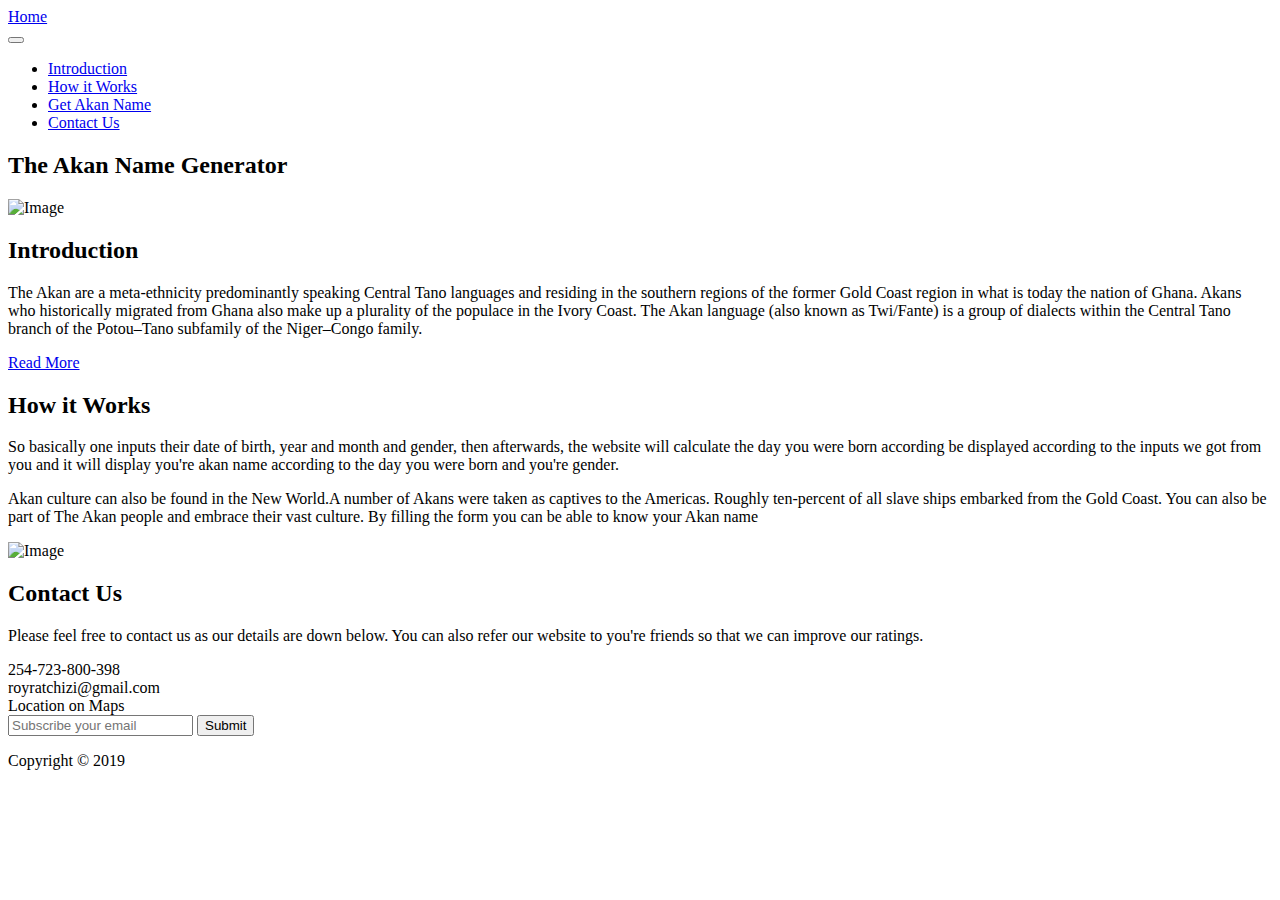
==== index.html @ 3a982288 "add this new index file" ====
<!DOCTYPE html>
<html lang="en">

<head>
  <meta charset="UTF-8" />
  <meta name="viewport" content="width=device-width, initial-scale=1.0" />
  <meta http-equiv="X-UA-Compatible" content="ie=edge" />
  <title>The Akan Name Generator</title>
  <link rel="stylesheet" href="fontawesome-5.5/css/all.min.css" />
  <link rel="stylesheet" href="magnific-popup/magnific-popup.css">
  <link rel="stylesheet" href="css/bootstrap.min.css" />
  <link rel="stylesheet" href="css/templatemo-style.css" />

</head>

<body>
  <section id="hero" class="text-white tm-font-big tm-parallax">
    <nav class="navbar navbar-expand-md tm-navbar" id="tmNav">
      <div class="container">
        <div class="tm-next">
          <a href="#hero" class="navbar-brand">Home</a>
        </div>

        <button class="navbar-toggler" type="button" data-toggle="collapse" data-target="#navbarSupportedContent"
          aria-controls="navbarSupportedContent" aria-expanded="false" aria-label="Toggle navigation">
          <i class="fas fa-bars navbar-toggler-icon"></i>
        </button>
        <div class="collapse navbar-collapse" id="navbarSupportedContent">
          <ul class="navbar-nav ml-auto">
            <li class="nav-item">
              <a class="nav-link tm-nav-link" href="#introduction">Introduction</a>
            </li>
            <li class="nav-item">
              <a class="nav-link tm-nav-link" href="#work">How it Works</a>
            </li>
            <li class="nav-item">
              <a class="nav-link tm-nav-link" href="project.html">Get Akan Name</a>
            </li>
            <li class="nav-item">
              <a class="nav-link tm-nav-link" href="#contact">Contact Us</a>
          </li>        
          </ul>
        </div>
      </div>
    </nav>

    <div class="text-center tm-hero-text-container">
      <div class="tm-hero-text-container-inner">
        <h2 class="tm-hero-title">The Akan Name Generator</h2>
      </div>
    </div>

  </section>

  <section id="introduction" class="tm-section-pad-top">
    <div class="container">
      <div class="row">
        <div class="col-lg-6">
          <img src="img/the-town-02.jpg" alt="Image" class="img-fluid tm-intro-img" />
        </div>
        <div class="col-lg-6">
          <div class="tm-intro-text-container">
            <h2 class="tm-text-primary mb-4 tm-section-title">Introduction</h2>
            <p class="mb-4 tm-intro-text">
              The Akan are a meta-ethnicity predominantly speaking Central Tano languages
              and residing in the southern regions of the former Gold Coast region in what
              is today the nation of Ghana. Akans who historically migrated from Ghana also
              make up a plurality of the populace in the Ivory Coast. The Akan language (also
              known as Twi/Fante) is a group of dialects within the Central Tano branch of the
              Potou–Tano subfamily of the Niger–Congo family.

            </p>
            <div class="tm-next">
              <a href="#work" class="tm-intro-text tm-btn-primary">Read More</a>
            </div>
          </div>
        </div>
      </div>
  </section>
  <section id="work" class="tm-section-pad-top">
    <div class="container tm-container-gallery">
      <div class="row">
        <div class="col-lg-6">
          <div class="tm-intro-text-container">
            <h2 class="tm-text-primary mb-4 tm-section-title">How it Works </h2>
            <p class="mb-4 tm-intro-text">
              So basically one inputs their date of birth, year and month and gender, then afterwards, the website
              will calculate the day you were born according be displayed according to the inputs we got
              from you and it will display you're akan name according to the day you were born and you're
              gender.
            </p>
            <p class="mb-5 tm-intro-text">
              Akan culture can also be found in the New World.A number of Akans were taken as
              captives to the Americas. Roughly ten-percent of all slave ships embarked from the
              Gold Coast. You can also be part of The Akan people and embrace their vast culture.
              By filling the form you can be able to know your Akan name</p>
          </div>
        </div>
        <div class="col-lg-6">
          <img src="img/the-town-01.jpg" alt="Image" class="img-fluid tm-intro-img" />
        </div>
      </div>
  </section>
  <!-- Contact -->
  <section id="contact" class="tm-section-pad-top tm-parallax-2">
    <div class="container tm-container-contact">
      <div class="row">
          <div class="col-12">
              <h2 class="mb-4 tm-section-title">Contact Us</h2>
              <div class="mb-5 tm-underline">
                <div class="tm-underline-inner"></div>
              </div>
              <p class="mb-5">
                Please feel free to contact us as our details are down below. You can 
                also refer our website to you're friends so that we can improve our 
                ratings.
              </p>
          </div>
          
          <div class="col-sm-12 col-md-6 d-flex align-items-center tm-contact-item">
                <i class="fas fa-3x fa-phone mr-4"></i>
                <span class="mb-0">254-723-800-398</span>             
          </div>
          <div class="col-sm-12 col-md-6 d-flex align-items-center tm-contact-item">
                <i class="fas fa-3x fa-envelope mr-4"></i>
                <span class="mb-0">royratchizi@gmail.com</span>              
          </div>
          <div class="col-sm-12 col-md-6 d-flex align-items-center tm-contact-item">
                <i class="fas fa-3x fa-map-marker-alt mr-4"></i>
                <span class="mb-0">Location on Maps</span>             
          </div>
          <div class="col-sm-12 col-md-6 d-flex align-items-center tm-contact-item">
            <form action="" method="get">
              <input name="email" type="email" placeholder="Subscribe your email" class="tm-input" required />
              <button type="submit" class="btn tm-btn-submit">Submit</button>
            </form>
          </div>
      </div>
    </div>
  <footer class="text-center small tm-footer">
    <p class="mb-0">
      Copyright &copy; 2019
    </p>
  </footer>
  </section>
</body>

</html>
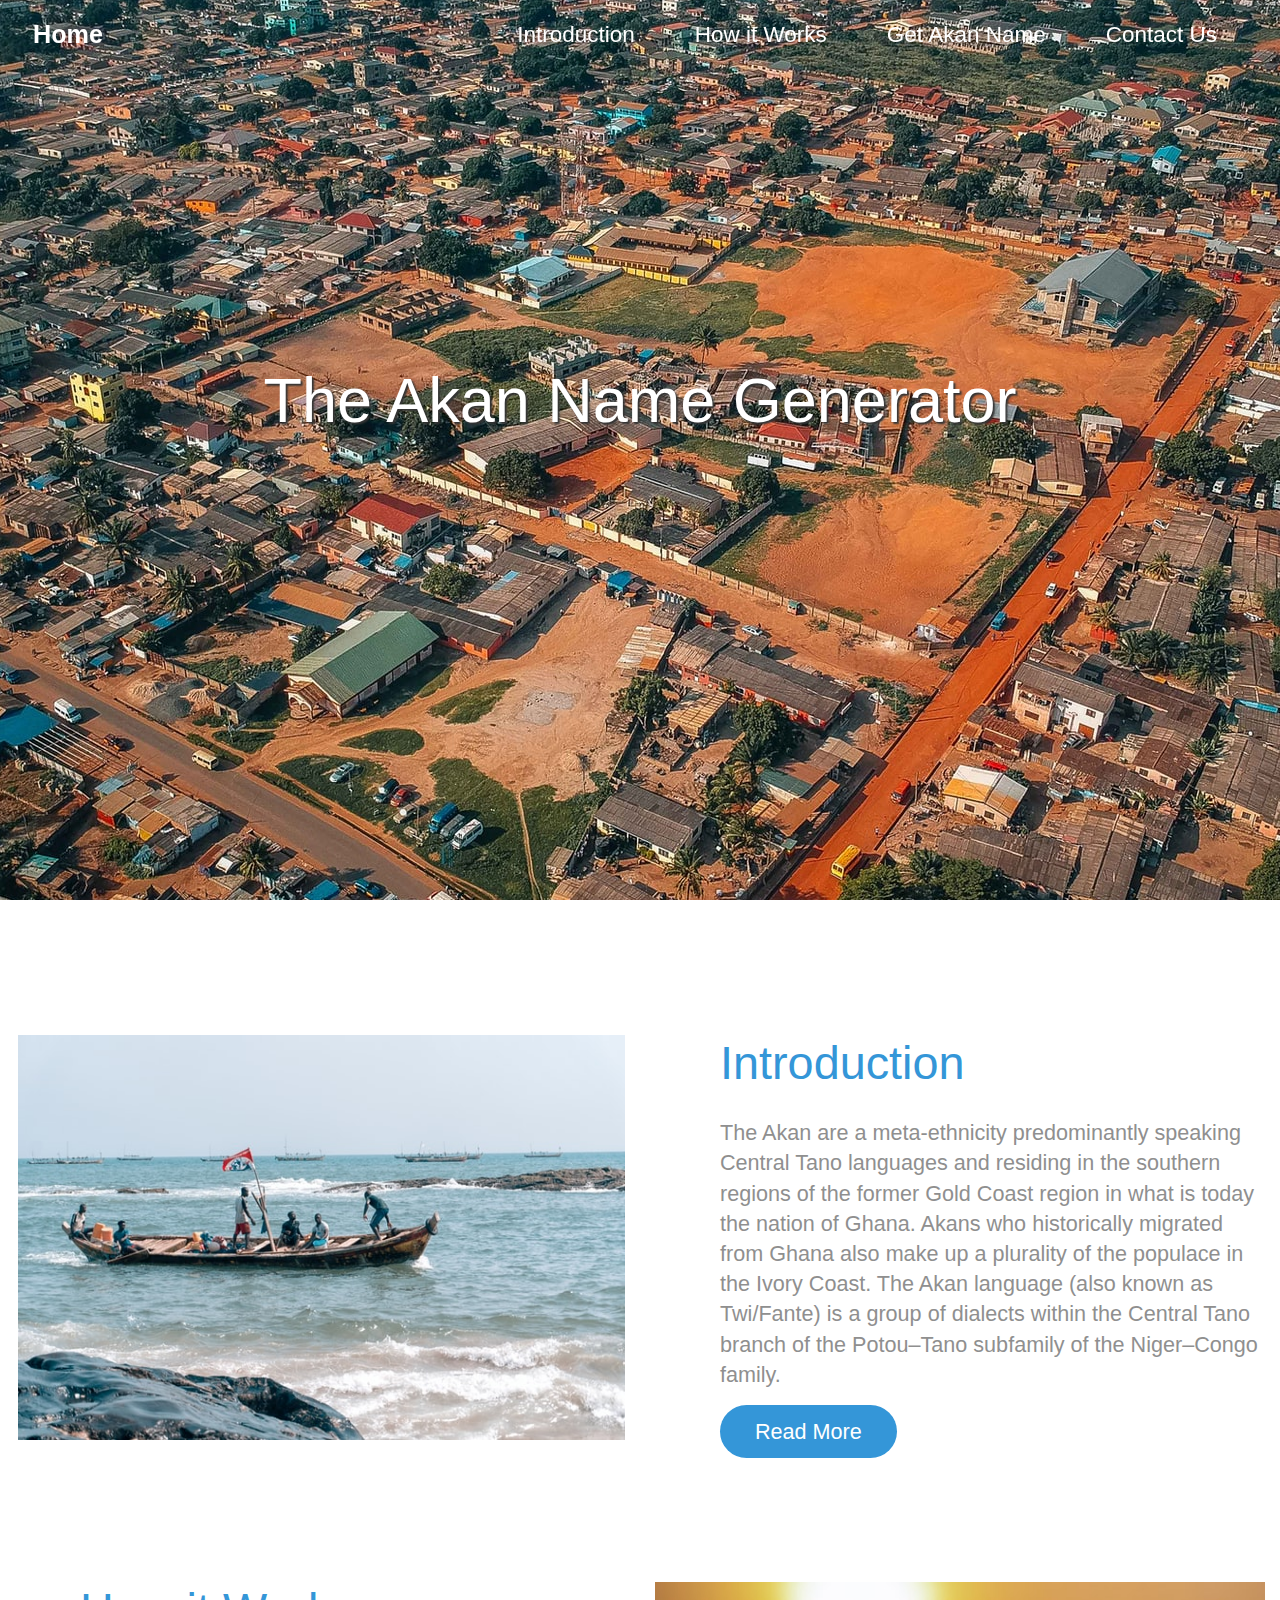
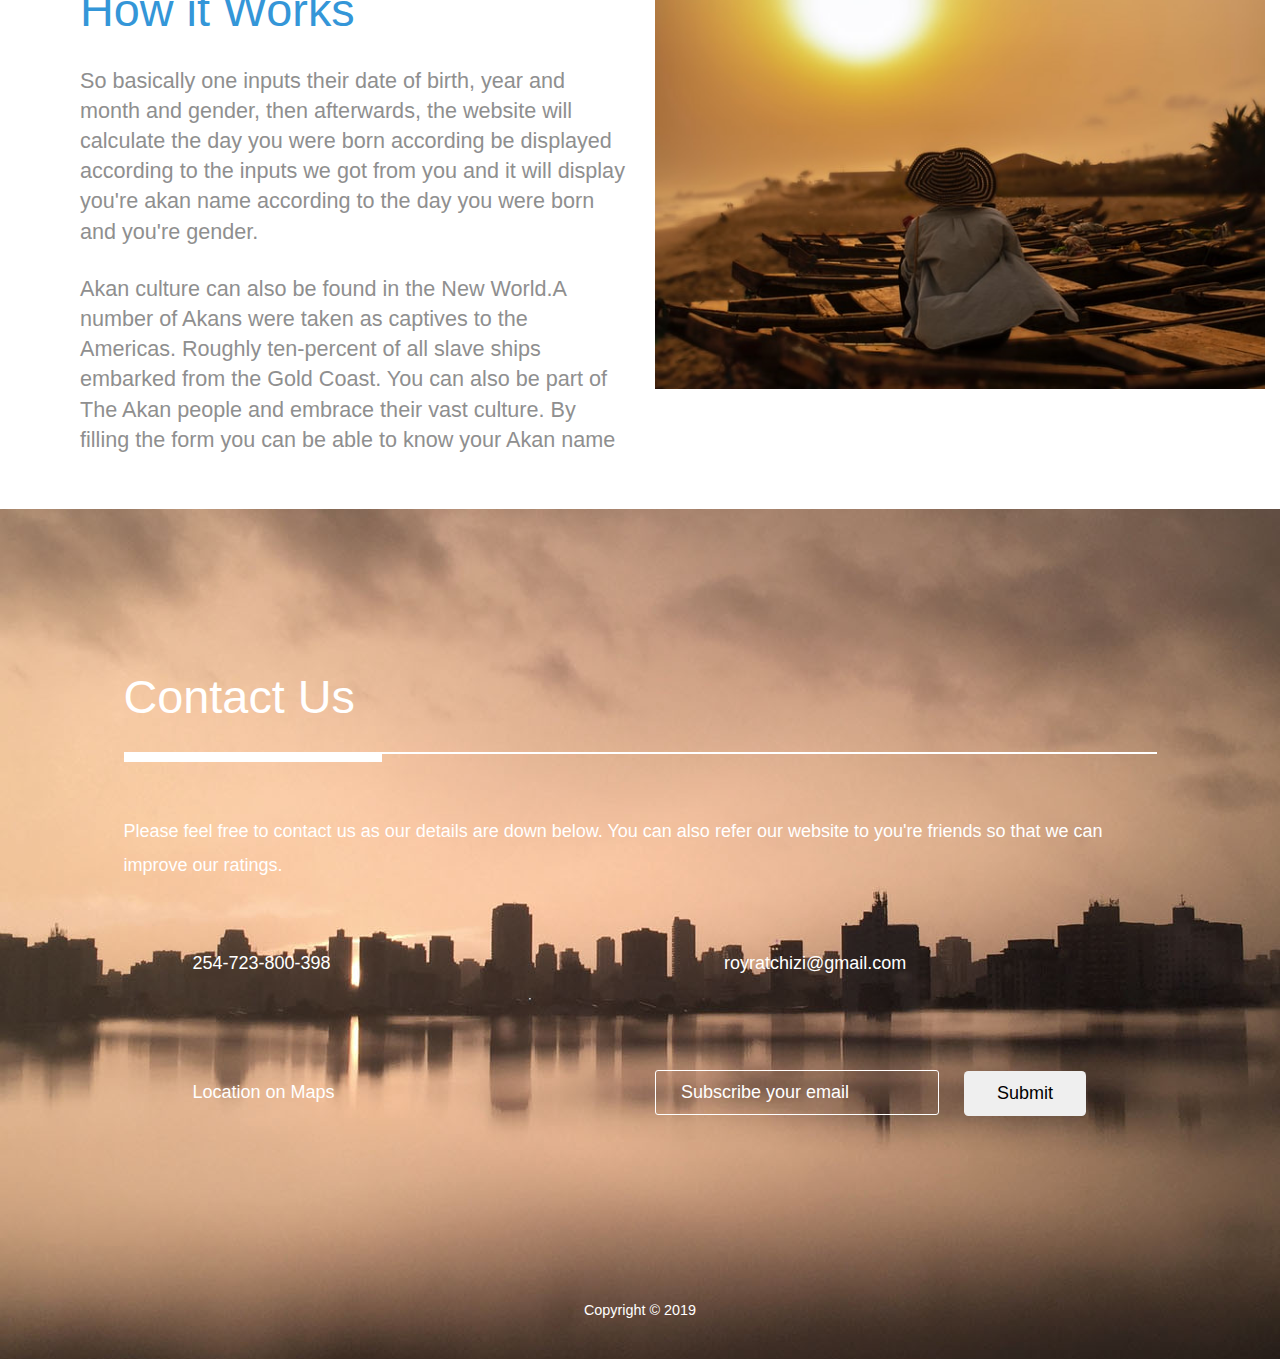
==== commit 1c259821: "rename css file" ====
--- a/index.html
+++ b/index.html
@@ -9,7 +9,7 @@
   <link rel="stylesheet" href="fontawesome-5.5/css/all.min.css" />
   <link rel="stylesheet" href="magnific-popup/magnific-popup.css">
   <link rel="stylesheet" href="css/bootstrap.min.css" />
-  <link rel="stylesheet" href="css/templatemo-style.css" />
+  <link rel="stylesheet" href="css/style.css" />
 
 </head>
 
--- a/fontawesome-5.5/css/all.min.css
+++ b/fontawesome-5.5/css/all.min.css
@@ -0,0 +1,5 @@
+/*!
+ * Font Awesome Free 5.5.0 by @fontawesome - https://fontawesome.com
+ * License - https://fontawesome.com/license/free (Icons: CC BY 4.0, Fonts: SIL OFL 1.1, Code: MIT License)
+ */
+.fa,.fab,.fal,.far,.fas{-moz-osx-font-smoothing:grayscale;-webkit-font-smoothing:antialiased;display:inline-block;font-style:normal;font-variant:normal;text-rendering:auto;line-height:1}.fa-lg{font-size:1.33333em;line-height:.75em;vertical-align:-.0667em}.fa-xs{font-size:.75em}.fa-sm{font-size:.875em}.fa-1x{font-size:1em}.fa-2x{font-size:2em}.fa-3x{font-size:3em}.fa-4x{font-size:4em}.fa-5x{font-size:5em}.fa-6x{font-size:6em}.fa-7x{font-size:7em}.fa-8x{font-size:8em}.fa-9x{font-size:9em}.fa-10x{font-size:10em}.fa-fw{text-align:center;width:1.25em}.fa-ul{list-style-type:none;margin-left:2.5em;padding-left:0}.fa-ul>li{position:relative}.fa-li{left:-2em;position:absolute;text-align:center;width:2em;line-height:inherit}.fa-border{border:.08em solid #eee;border-radius:.1em;padding:.2em .25em .15em}.fa-pull-left{float:left}.fa-pull-right{float:right}.fa.fa-pull-left,.fab.fa-pull-left,.fal.fa-pull-left,.far.fa-pull-left,.fas.fa-pull-left{margin-right:.3em}.fa.fa-pull-right,.fab.fa-pull-right,.fal.fa-pull-right,.far.fa-pull-right,.fas.fa-pull-right{margin-left:.3em}.fa-spin{animation:fa-spin 2s infinite linear}.fa-pulse{animation:fa-spin 1s infinite steps(8)}@keyframes fa-spin{0%{transform:rotate(0deg)}to{transform:rotate(1turn)}}.fa-rotate-90{-ms-filter:"progid:DXImageTransform.Microsoft.BasicImage(rotation=1)";transform:rotate(90deg)}.fa-rotate-180{-ms-filter:"progid:DXImageTransform.Microsoft.BasicImage(rotation=2)";transform:rotate(180deg)}.fa-rotate-270{-ms-filter:"progid:DXImageTransform.Microsoft.BasicImage(rotation=3)";transform:rotate(270deg)}.fa-flip-horizontal{-ms-filter:"progid:DXImageTransform.Microsoft.BasicImage(rotation=0, mirror=1)";transform:scaleX(-1)}.fa-flip-vertical{transform:scaleY(-1)}.fa-flip-horizontal.fa-flip-vertical,.fa-flip-vertical{-ms-filter:"progid:DXImageTransform.Microsoft.BasicImage(rotation=2, mirror=1)"}.fa-flip-horizontal.fa-flip-vertical{transform:scale(-1)}:root .fa-flip-horizontal,:root .fa-flip-vertical,:root .fa-rotate-90,:root .fa-rotate-180,:root .fa-rotate-270{-webkit-filter:none;filter:none}.fa-stack{display:inline-block;height:2em;line-height:2em;position:relative;vertical-align:middle;width:2.5em}.fa-stack-1x,.fa-stack-2x{left:0;position:absolute;text-align:center;width:100%}.fa-stack-1x{line-height:inherit}.fa-stack-2x{font-size:2em}.fa-inverse{color:#fff}.fa-500px:before{content:"\f26e"}.fa-accessible-icon:before{content:"\f368"}.fa-accusoft:before{content:"\f369"}.fa-acquisitions-incorporated:before{content:"\f6af"}.fa-ad:before{content:"\f641"}.fa-address-book:before{content:"\f2b9"}.fa-address-card:before{content:"\f2bb"}.fa-adjust:before{content:"\f042"}.fa-adn:before{content:"\f170"}.fa-adversal:before{content:"\f36a"}.fa-affiliatetheme:before{content:"\f36b"}.fa-air-freshener:before{content:"\f5d0"}.fa-algolia:before{content:"\f36c"}.fa-align-center:before{content:"\f037"}.fa-align-justify:before{content:"\f039"}.fa-align-left:before{content:"\f036"}.fa-align-right:before{content:"\f038"}.fa-alipay:before{content:"\f642"}.fa-allergies:before{content:"\f461"}.fa-amazon:before{content:"\f270"}.fa-amazon-pay:before{content:"\f42c"}.fa-ambulance:before{content:"\f0f9"}.fa-american-sign-language-interpreting:before{content:"\f2a3"}.fa-amilia:before{content:"\f36d"}.fa-anchor:before{content:"\f13d"}.fa-android:before{content:"\f17b"}.fa-angellist:before{content:"\f209"}.fa-angle-double-down:before{content:"\f103"}.fa-angle-double-left:before{content:"\f100"}.fa-angle-double-right:before{content:"\f101"}.fa-angle-double-up:before{content:"\f102"}.fa-angle-down:before{content:"\f107"}.fa-angle-left:before{content:"\f104"}.fa-angle-right:before{content:"\f105"}.fa-angle-up:before{content:"\f106"}.fa-angry:before{content:"\f556"}.fa-angrycreative:before{content:"\f36e"}.fa-angular:before{content:"\f420"}.fa-ankh:before{content:"\f644"}.fa-app-store:before{content:"\f36f"}.fa-app-store-ios:before{content:"\f370"}.fa-apper:before{content:"\f371"}.fa-apple:before{content:"\f179"}.fa-apple-alt:before{content:"\f5d1"}.fa-apple-pay:before{content:"\f415"}.fa-archive:before{content:"\f187"}.fa-archway:before{content:"\f557"}.fa-arrow-alt-circle-down:before{content:"\f358"}.fa-arrow-alt-circle-left:before{content:"\f359"}.fa-arrow-alt-circle-right:before{content:"\f35a"}.fa-arrow-alt-circle-up:before{content:"\f35b"}.fa-arrow-circle-down:before{content:"\f0ab"}.fa-arrow-circle-left:before{content:"\f0a8"}.fa-arrow-circle-right:before{content:"\f0a9"}.fa-arrow-circle-up:before{content:"\f0aa"}.fa-arrow-down:before{content:"\f063"}.fa-arrow-left:before{content:"\f060"}.fa-arrow-right:before{content:"\f061"}.fa-arrow-up:before{content:"\f062"}.fa-arrows-alt:before{content:"\f0b2"}.fa-arrows-alt-h:before{content:"\f337"}.fa-arrows-alt-v:before{content:"\f338"}.fa-assistive-listening-systems:before{content:"\f2a2"}.fa-asterisk:before{content:"\f069"}.fa-asymmetrik:before{content:"\f372"}.fa-at:before{content:"\f1fa"}.fa-atlas:before{content:"\f558"}.fa-atom:before{content:"\f5d2"}.fa-audible:before{content:"\f373"}.fa-audio-description:before{content:"\f29e"}.fa-autoprefixer:before{content:"\f41c"}.fa-avianex:before{content:"\f374"}.fa-aviato:before{content:"\f421"}.fa-award:before{content:"\f559"}.fa-aws:before{content:"\f375"}.fa-backspace:before{content:"\f55a"}.fa-backward:before{content:"\f04a"}.fa-balance-scale:before{content:"\f24e"}.fa-ban:before{content:"\f05e"}.fa-band-aid:before{content:"\f462"}.fa-bandcamp:before{content:"\f2d5"}.fa-barcode:before{content:"\f02a"}.fa-bars:before{content:"\f0c9"}.fa-baseball-ball:before{content:"\f433"}.fa-basketball-ball:before{content:"\f434"}.fa-bath:before{content:"\f2cd"}.fa-battery-empty:before{content:"\f244"}.fa-battery-full:before{content:"\f240"}.fa-battery-half:before{content:"\f242"}.fa-battery-quarter:before{content:"\f243"}.fa-battery-three-quarters:before{content:"\f241"}.fa-bed:before{content:"\f236"}.fa-beer:before{content:"\f0fc"}.fa-behance:before{content:"\f1b4"}.fa-behance-square:before{content:"\f1b5"}.fa-bell:before{content:"\f0f3"}.fa-bell-slash:before{content:"\f1f6"}.fa-bezier-curve:before{content:"\f55b"}.fa-bible:before{content:"\f647"}.fa-bicycle:before{content:"\f206"}.fa-bimobject:before{content:"\f378"}.fa-binoculars:before{content:"\f1e5"}.fa-birthday-cake:before{content:"\f1fd"}.fa-bitbucket:before{content:"\f171"}.fa-bitcoin:before{content:"\f379"}.fa-bity:before{content:"\f37a"}.fa-black-tie:before{content:"\f27e"}.fa-blackberry:before{content:"\f37b"}.fa-blender:before{content:"\f517"}.fa-blender-phone:before{content:"\f6b6"}.fa-blind:before{content:"\f29d"}.fa-blogger:before{content:"\f37c"}.fa-blogger-b:before{content:"\f37d"}.fa-bluetooth:before{content:"\f293"}.fa-bluetooth-b:before{content:"\f294"}.fa-bold:before{content:"\f032"}.fa-bolt:before{content:"\f0e7"}.fa-bomb:before{content:"\f1e2"}.fa-bone:before{content:"\f5d7"}.fa-bong:before{content:"\f55c"}.fa-book:before{content:"\f02d"}.fa-book-dead:before{content:"\f6b7"}.fa-book-open:before{content:"\f518"}.fa-book-reader:before{content:"\f5da"}.fa-bookmark:before{content:"\f02e"}.fa-bowling-ball:before{content:"\f436"}.fa-box:before{content:"\f466"}.fa-box-open:before{content:"\f49e"}.fa-boxes:before{content:"\f468"}.fa-braille:before{content:"\f2a1"}.fa-brain:before{content:"\f5dc"}.fa-briefcase:before{content:"\f0b1"}.fa-briefcase-medical:before{content:"\f469"}.fa-broadcast-tower:before{content:"\f519"}.fa-broom:before{content:"\f51a"}.fa-brush:before{content:"\f55d"}.fa-btc:before{content:"\f15a"}.fa-bug:before{content:"\f188"}.fa-building:before{content:"\f1ad"}.fa-bullhorn:before{content:"\f0a1"}.fa-bullseye:before{content:"\f140"}.fa-burn:before{content:"\f46a"}.fa-buromobelexperte:before{content:"\f37f"}.fa-bus:before{content:"\f207"}.fa-bus-alt:before{content:"\f55e"}.fa-business-time:before{content:"\f64a"}.fa-buysellads:before{content:"\f20d"}.fa-calculator:before{content:"\f1ec"}.fa-calendar:before{content:"\f133"}.fa-calendar-alt:before{content:"\f073"}.fa-calendar-check:before{content:"\f274"}.fa-calendar-minus:before{content:"\f272"}.fa-calendar-plus:before{content:"\f271"}.fa-calendar-times:before{content:"\f273"}.fa-camera:before{content:"\f030"}.fa-camera-retro:before{content:"\f083"}.fa-campground:before{content:"\f6bb"}.fa-cannabis:before{content:"\f55f"}.fa-capsules:before{content:"\f46b"}.fa-car:before{content:"\f1b9"}.fa-car-alt:before{content:"\f5de"}.fa-car-battery:before{content:"\f5df"}.fa-car-crash:before{content:"\f5e1"}.fa-car-side:before{content:"\f5e4"}.fa-caret-down:before{content:"\f0d7"}.fa-caret-left:before{content:"\f0d9"}.fa-caret-right:before{content:"\f0da"}.fa-caret-square-down:before{content:"\f150"}.fa-caret-square-left:before{content:"\f191"}.fa-caret-square-right:before{content:"\f152"}.fa-caret-square-up:before{content:"\f151"}.fa-caret-up:before{content:"\f0d8"}.fa-cart-arrow-down:before{content:"\f218"}.fa-cart-plus:before{content:"\f217"}.fa-cat:before{content:"\f6be"}.fa-cc-amazon-pay:before{content:"\f42d"}.fa-cc-amex:before{content:"\f1f3"}.fa-cc-apple-pay:before{content:"\f416"}.fa-cc-diners-club:before{content:"\f24c"}.fa-cc-discover:before{content:"\f1f2"}.fa-cc-jcb:before{content:"\f24b"}.fa-cc-mastercard:before{content:"\f1f1"}.fa-cc-paypal:before{content:"\f1f4"}.fa-cc-stripe:before{content:"\f1f5"}.fa-cc-visa:before{content:"\f1f0"}.fa-centercode:before{content:"\f380"}.fa-certificate:before{content:"\f0a3"}.fa-chair:before{content:"\f6c0"}.fa-chalkboard:before{content:"\f51b"}.fa-chalkboard-teacher:before{content:"\f51c"}.fa-charging-station:before{content:"\f5e7"}.fa-chart-area:before{content:"\f1fe"}.fa-chart-bar:before{content:"\f080"}.fa-chart-line:before{content:"\f201"}.fa-chart-pie:before{content:"\f200"}.fa-check:before{content:"\f00c"}.fa-check-circle:before{content:"\f058"}.fa-check-double:before{content:"\f560"}.fa-check-square:before{content:"\f14a"}.fa-chess:before{content:"\f439"}.fa-chess-bishop:before{content:"\f43a"}.fa-chess-board:before{content:"\f43c"}.fa-chess-king:before{content:"\f43f"}.fa-chess-knight:before{content:"\f441"}.fa-chess-pawn:before{content:"\f443"}.fa-chess-queen:before{content:"\f445"}.fa-chess-rook:before{content:"\f447"}.fa-chevron-circle-down:before{content:"\f13a"}.fa-chevron-circle-left:before{content:"\f137"}.fa-chevron-circle-right:before{content:"\f138"}.fa-chevron-circle-up:before{content:"\f139"}.fa-chevron-down:before{content:"\f078"}.fa-chevron-left:before{content:"\f053"}.fa-chevron-right:before{content:"\f054"}.fa-chevron-up:before{content:"\f077"}.fa-child:before{content:"\f1ae"}.fa-chrome:before{content:"\f268"}.fa-church:before{content:"\f51d"}.fa-circle:before{content:"\f111"}.fa-circle-notch:before{content:"\f1ce"}.fa-city:before{content:"\f64f"}.fa-clipboard:before{content:"\f328"}.fa-clipboard-check:before{content:"\f46c"}.fa-clipboard-list:before{content:"\f46d"}.fa-clock:before{content:"\f017"}.fa-clone:before{content:"\f24d"}.fa-closed-captioning:before{content:"\f20a"}.fa-cloud:before{content:"\f0c2"}.fa-cloud-download-alt:before{content:"\f381"}.fa-cloud-meatball:before{content:"\f73b"}.fa-cloud-moon:before{content:"\f6c3"}.fa-cloud-moon-rain:before{content:"\f73c"}.fa-cloud-rain:before{content:"\f73d"}.fa-cloud-showers-heavy:before{content:"\f740"}.fa-cloud-sun:before{content:"\f6c4"}.fa-cloud-sun-rain:before{content:"\f743"}.fa-cloud-upload-alt:before{content:"\f382"}.fa-cloudscale:before{content:"\f383"}.fa-cloudsmith:before{content:"\f384"}.fa-cloudversify:before{content:"\f385"}.fa-cocktail:before{content:"\f561"}.fa-code:before{content:"\f121"}.fa-code-branch:before{content:"\f126"}.fa-codepen:before{content:"\f1cb"}.fa-codiepie:before{content:"\f284"}.fa-coffee:before{content:"\f0f4"}.fa-cog:before{content:"\f013"}.fa-cogs:before{content:"\f085"}.fa-coins:before{content:"\f51e"}.fa-columns:before{content:"\f0db"}.fa-comment:before{content:"\f075"}.fa-comment-alt:before{content:"\f27a"}.fa-comment-dollar:before{content:"\f651"}.fa-comment-dots:before{content:"\f4ad"}.fa-comment-slash:before{content:"\f4b3"}.fa-comments:before{content:"\f086"}.fa-comments-dollar:before{content:"\f653"}.fa-compact-disc:before{content:"\f51f"}.fa-compass:before{content:"\f14e"}.fa-compress:before{content:"\f066"}.fa-concierge-bell:before{content:"\f562"}.fa-connectdevelop:before{content:"\f20e"}.fa-contao:before{content:"\f26d"}.fa-cookie:before{content:"\f563"}.fa-cookie-bite:before{content:"\f564"}.fa-copy:before{content:"\f0c5"}.fa-copyright:before{content:"\f1f9"}.fa-couch:before{content:"\f4b8"}.fa-cpanel:before{content:"\f388"}.fa-creative-commons:before{content:"\f25e"}.fa-creative-commons-by:before{content:"\f4e7"}.fa-creative-commons-nc:before{content:"\f4e8"}.fa-creative-commons-nc-eu:before{content:"\f4e9"}.fa-creative-commons-nc-jp:before{content:"\f4ea"}.fa-creative-commons-nd:before{content:"\f4eb"}.fa-creative-commons-pd:before{content:"\f4ec"}.fa-creative-commons-pd-alt:before{content:"\f4ed"}.fa-creative-commons-remix:before{content:"\f4ee"}.fa-creative-commons-sa:before{content:"\f4ef"}.fa-creative-commons-sampling:before{content:"\f4f0"}.fa-creative-commons-sampling-plus:before{content:"\f4f1"}.fa-creative-commons-share:before{content:"\f4f2"}.fa-creative-commons-zero:before{content:"\f4f3"}.fa-credit-card:before{content:"\f09d"}.fa-critical-role:before{content:"\f6c9"}.fa-crop:before{content:"\f125"}.fa-crop-alt:before{content:"\f565"}.fa-cross:before{content:"\f654"}.fa-crosshairs:before{content:"\f05b"}.fa-crow:before{content:"\f520"}.fa-crown:before{content:"\f521"}.fa-css3:before{content:"\f13c"}.fa-css3-alt:before{content:"\f38b"}.fa-cube:before{content:"\f1b2"}.fa-cubes:before{content:"\f1b3"}.fa-cut:before{content:"\f0c4"}.fa-cuttlefish:before{content:"\f38c"}.fa-d-and-d:before{content:"\f38d"}.fa-d-and-d-beyond:before{content:"\f6ca"}.fa-dashcube:before{content:"\f210"}.fa-database:before{content:"\f1c0"}.fa-deaf:before{content:"\f2a4"}.fa-delicious:before{content:"\f1a5"}.fa-democrat:before{content:"\f747"}.fa-deploydog:before{content:"\f38e"}.fa-deskpro:before{content:"\f38f"}.fa-desktop:before{content:"\f108"}.fa-dev:before{content:"\f6cc"}.fa-deviantart:before{content:"\f1bd"}.fa-dharmachakra:before{content:"\f655"}.fa-diagnoses:before{content:"\f470"}.fa-dice:before{content:"\f522"}.fa-dice-d20:before{content:"\f6cf"}.fa-dice-d6:before{content:"\f6d1"}.fa-dice-five:before{content:"\f523"}.fa-dice-four:before{content:"\f524"}.fa-dice-one:before{content:"\f525"}.fa-dice-six:before{content:"\f526"}.fa-dice-three:before{content:"\f527"}.fa-dice-two:before{content:"\f528"}.fa-digg:before{content:"\f1a6"}.fa-digital-ocean:before{content:"\f391"}.fa-digital-tachograph:before{content:"\f566"}.fa-directions:before{content:"\f5eb"}.fa-discord:before{content:"\f392"}.fa-discourse:before{content:"\f393"}.fa-divide:before{content:"\f529"}.fa-dizzy:before{content:"\f567"}.fa-dna:before{content:"\f471"}.fa-dochub:before{content:"\f394"}.fa-docker:before{content:"\f395"}.fa-dog:before{content:"\f6d3"}.fa-dollar-sign:before{content:"\f155"}.fa-dolly:before{content:"\f472"}.fa-dolly-flatbed:before{content:"\f474"}.fa-donate:before{content:"\f4b9"}.fa-door-closed:before{content:"\f52a"}.fa-door-open:before{content:"\f52b"}.fa-dot-circle:before{content:"\f192"}.fa-dove:before{content:"\f4ba"}.fa-download:before{content:"\f019"}.fa-draft2digital:before{content:"\f396"}.fa-drafting-compass:before{content:"\f568"}.fa-dragon:before{content:"\f6d5"}.fa-draw-polygon:before{content:"\f5ee"}.fa-dribbble:before{content:"\f17d"}.fa-dribbble-square:before{content:"\f397"}.fa-dropbox:before{content:"\f16b"}.fa-drum:before{content:"\f569"}.fa-drum-steelpan:before{content:"\f56a"}.fa-drumstick-bite:before{content:"\f6d7"}.fa-drupal:before{content:"\f1a9"}.fa-dumbbell:before{content:"\f44b"}.fa-dungeon:before{content:"\f6d9"}.fa-dyalog:before{content:"\f399"}.fa-earlybirds:before{content:"\f39a"}.fa-ebay:before{content:"\f4f4"}.fa-edge:before{content:"\f282"}.fa-edit:before{content:"\f044"}.fa-eject:before{content:"\f052"}.fa-elementor:before{content:"\f430"}.fa-ellipsis-h:before{content:"\f141"}.fa-ellipsis-v:before{content:"\f142"}.fa-ello:before{content:"\f5f1"}.fa-ember:before{content:"\f423"}.fa-empire:before{content:"\f1d1"}.fa-envelope:before{content:"\f0e0"}.fa-envelope-open:before{content:"\f2b6"}.fa-envelope-open-text:before{content:"\f658"}.fa-envelope-square:before{content:"\f199"}.fa-envira:before{content:"\f299"}.fa-equals:before{content:"\f52c"}.fa-eraser:before{content:"\f12d"}.fa-erlang:before{content:"\f39d"}.fa-ethereum:before{content:"\f42e"}.fa-etsy:before{content:"\f2d7"}.fa-euro-sign:before{content:"\f153"}.fa-exchange-alt:before{content:"\f362"}.fa-exclamation:before{content:"\f12a"}.fa-exclamation-circle:before{content:"\f06a"}.fa-exclamation-triangle:before{content:"\f071"}.fa-expand:before{content:"\f065"}.fa-expand-arrows-alt:before{content:"\f31e"}.fa-expeditedssl:before{content:"\f23e"}.fa-external-link-alt:before{content:"\f35d"}.fa-external-link-square-alt:before{content:"\f360"}.fa-eye:before{content:"\f06e"}.fa-eye-dropper:before{content:"\f1fb"}.fa-eye-slash:before{content:"\f070"}.fa-facebook:before{content:"\f09a"}.fa-facebook-f:before{content:"\f39e"}.fa-facebook-messenger:before{content:"\f39f"}.fa-facebook-square:before{content:"\f082"}.fa-fantasy-flight-games:before{content:"\f6dc"}.fa-fast-backward:before{content:"\f049"}.fa-fast-forward:before{content:"\f050"}.fa-fax:before{content:"\f1ac"}.fa-feather:before{content:"\f52d"}.fa-feather-alt:before{content:"\f56b"}.fa-female:before{content:"\f182"}.fa-fighter-jet:before{content:"\f0fb"}.fa-file:before{content:"\f15b"}.fa-file-alt:before{content:"\f15c"}.fa-file-archive:before{content:"\f1c6"}.fa-file-audio:before{content:"\f1c7"}.fa-file-code:before{content:"\f1c9"}.fa-file-contract:before{content:"\f56c"}.fa-file-csv:before{content:"\f6dd"}.fa-file-download:before{content:"\f56d"}.fa-file-excel:before{content:"\f1c3"}.fa-file-export:before{content:"\f56e"}.fa-file-image:before{content:"\f1c5"}.fa-file-import:before{content:"\f56f"}.fa-file-invoice:before{content:"\f570"}.fa-file-invoice-dollar:before{content:"\f571"}.fa-file-medical:before{content:"\f477"}.fa-file-medical-alt:before{content:"\f478"}.fa-file-pdf:before{content:"\f1c1"}.fa-file-powerpoint:before{content:"\f1c4"}.fa-file-prescription:before{content:"\f572"}.fa-file-signature:before{content:"\f573"}.fa-file-upload:before{content:"\f574"}.fa-file-video:before{content:"\f1c8"}.fa-file-word:before{content:"\f1c2"}.fa-fill:before{content:"\f575"}.fa-fill-drip:before{content:"\f576"}.fa-film:before{content:"\f008"}.fa-filter:before{content:"\f0b0"}.fa-fingerprint:before{content:"\f577"}.fa-fire:before{content:"\f06d"}.fa-fire-extinguisher:before{content:"\f134"}.fa-firefox:before{content:"\f269"}.fa-first-aid:before{content:"\f479"}.fa-first-order:before{content:"\f2b0"}.fa-first-order-alt:before{content:"\f50a"}.fa-firstdraft:before{content:"\f3a1"}.fa-fish:before{content:"\f578"}.fa-fist-raised:before{content:"\f6de"}.fa-flag:before{content:"\f024"}.fa-flag-checkered:before{content:"\f11e"}.fa-flag-usa:before{content:"\f74d"}.fa-flask:before{content:"\f0c3"}.fa-flickr:before{content:"\f16e"}.fa-flipboard:before{content:"\f44d"}.fa-flushed:before{content:"\f579"}.fa-fly:before{content:"\f417"}.fa-folder:before{content:"\f07b"}.fa-folder-minus:before{content:"\f65d"}.fa-folder-open:before{content:"\f07c"}.fa-folder-plus:before{content:"\f65e"}.fa-font:before{content:"\f031"}.fa-font-awesome:before{content:"\f2b4"}.fa-font-awesome-alt:before{content:"\f35c"}.fa-font-awesome-flag:before{content:"\f425"}.fa-font-awesome-logo-full:before{content:"\f4e6"}.fa-fonticons:before{content:"\f280"}.fa-fonticons-fi:before{content:"\f3a2"}.fa-football-ball:before{content:"\f44e"}.fa-fort-awesome:before{content:"\f286"}.fa-fort-awesome-alt:before{content:"\f3a3"}.fa-forumbee:before{content:"\f211"}.fa-forward:before{content:"\f04e"}.fa-foursquare:before{content:"\f180"}.fa-free-code-camp:before{content:"\f2c5"}.fa-freebsd:before{content:"\f3a4"}.fa-frog:before{content:"\f52e"}.fa-frown:before{content:"\f119"}.fa-frown-open:before{content:"\f57a"}.fa-fulcrum:before{content:"\f50b"}.fa-funnel-dollar:before{content:"\f662"}.fa-futbol:before{content:"\f1e3"}.fa-galactic-republic:before{content:"\f50c"}.fa-galactic-senate:before{content:"\f50d"}.fa-gamepad:before{content:"\f11b"}.fa-gas-pump:before{content:"\f52f"}.fa-gavel:before{content:"\f0e3"}.fa-gem:before{content:"\f3a5"}.fa-genderless:before{content:"\f22d"}.fa-get-pocket:before{content:"\f265"}.fa-gg:before{content:"\f260"}.fa-gg-circle:before{content:"\f261"}.fa-ghost:before{content:"\f6e2"}.fa-gift:before{content:"\f06b"}.fa-git:before{content:"\f1d3"}.fa-git-square:before{content:"\f1d2"}.fa-github:before{content:"\f09b"}.fa-github-alt:before{content:"\f113"}.fa-github-square:before{content:"\f092"}.fa-gitkraken:before{content:"\f3a6"}.fa-gitlab:before{content:"\f296"}.fa-gitter:before{content:"\f426"}.fa-glass-martini:before{content:"\f000"}.fa-glass-martini-alt:before{content:"\f57b"}.fa-glasses:before{content:"\f530"}.fa-glide:before{content:"\f2a5"}.fa-glide-g:before{content:"\f2a6"}.fa-globe:before{content:"\f0ac"}.fa-globe-africa:before{content:"\f57c"}.fa-globe-americas:before{content:"\f57d"}.fa-globe-asia:before{content:"\f57e"}.fa-gofore:before{content:"\f3a7"}.fa-golf-ball:before{content:"\f450"}.fa-goodreads:before{content:"\f3a8"}.fa-goodreads-g:before{content:"\f3a9"}.fa-google:before{content:"\f1a0"}.fa-google-drive:before{content:"\f3aa"}.fa-google-play:before{content:"\f3ab"}.fa-google-plus:before{content:"\f2b3"}.fa-google-plus-g:before{content:"\f0d5"}.fa-google-plus-square:before{content:"\f0d4"}.fa-google-wallet:before{content:"\f1ee"}.fa-gopuram:before{content:"\f664"}.fa-graduation-cap:before{content:"\f19d"}.fa-gratipay:before{content:"\f184"}.fa-grav:before{content:"\f2d6"}.fa-greater-than:before{content:"\f531"}.fa-greater-than-equal:before{content:"\f532"}.fa-grimace:before{content:"\f57f"}.fa-grin:before{content:"\f580"}.fa-grin-alt:before{content:"\f581"}.fa-grin-beam:before{content:"\f582"}.fa-grin-beam-sweat:before{content:"\f583"}.fa-grin-hearts:before{content:"\f584"}.fa-grin-squint:before{content:"\f585"}.fa-grin-squint-tears:before{content:"\f586"}.fa-grin-stars:before{content:"\f587"}.fa-grin-tears:before{content:"\f588"}.fa-grin-tongue:before{content:"\f589"}.fa-grin-tongue-squint:before{content:"\f58a"}.fa-grin-tongue-wink:before{content:"\f58b"}.fa-grin-wink:before{content:"\f58c"}.fa-grip-horizontal:before{content:"\f58d"}.fa-grip-vertical:before{content:"\f58e"}.fa-gripfire:before{content:"\f3ac"}.fa-grunt:before{content:"\f3ad"}.fa-gulp:before{content:"\f3ae"}.fa-h-square:before{content:"\f0fd"}.fa-hacker-news:before{content:"\f1d4"}.fa-hacker-news-square:before{content:"\f3af"}.fa-hackerrank:before{content:"\f5f7"}.fa-hammer:before{content:"\f6e3"}.fa-hamsa:before{content:"\f665"}.fa-hand-holding:before{content:"\f4bd"}.fa-hand-holding-heart:before{content:"\f4be"}.fa-hand-holding-usd:before{content:"\f4c0"}.fa-hand-lizard:before{content:"\f258"}.fa-hand-paper:before{content:"\f256"}.fa-hand-peace:before{content:"\f25b"}.fa-hand-point-down:before{content:"\f0a7"}.fa-hand-point-left:before{content:"\f0a5"}.fa-hand-point-right:before{content:"\f0a4"}.fa-hand-point-up:before{content:"\f0a6"}.fa-hand-pointer:before{content:"\f25a"}.fa-hand-rock:before{content:"\f255"}.fa-hand-scissors:before{content:"\f257"}.fa-hand-spock:before{content:"\f259"}.fa-hands:before{content:"\f4c2"}.fa-hands-helping:before{content:"\f4c4"}.fa-handshake:before{content:"\f2b5"}.fa-hanukiah:before{content:"\f6e6"}.fa-hashtag:before{content:"\f292"}.fa-hat-wizard:before{content:"\f6e8"}.fa-haykal:before{content:"\f666"}.fa-hdd:before{content:"\f0a0"}.fa-heading:before{content:"\f1dc"}.fa-headphones:before{content:"\f025"}.fa-headphones-alt:before{content:"\f58f"}.fa-headset:before{content:"\f590"}.fa-heart:before{content:"\f004"}.fa-heartbeat:before{content:"\f21e"}.fa-helicopter:before{content:"\f533"}.fa-highlighter:before{content:"\f591"}.fa-hiking:before{content:"\f6ec"}.fa-hippo:before{content:"\f6ed"}.fa-hips:before{content:"\f452"}.fa-hire-a-helper:before{content:"\f3b0"}.fa-history:before{content:"\f1da"}.fa-hockey-puck:before{content:"\f453"}.fa-home:before{content:"\f015"}.fa-hooli:before{content:"\f427"}.fa-hornbill:before{content:"\f592"}.fa-horse:before{content:"\f6f0"}.fa-hospital:before{content:"\f0f8"}.fa-hospital-alt:before{content:"\f47d"}.fa-hospital-symbol:before{content:"\f47e"}.fa-hot-tub:before{content:"\f593"}.fa-hotel:before{content:"\f594"}.fa-hotjar:before{content:"\f3b1"}.fa-hourglass:before{content:"\f254"}.fa-hourglass-end:before{content:"\f253"}.fa-hourglass-half:before{content:"\f252"}.fa-hourglass-start:before{content:"\f251"}.fa-house-damage:before{content:"\f6f1"}.fa-houzz:before{content:"\f27c"}.fa-hryvnia:before{content:"\f6f2"}.fa-html5:before{content:"\f13b"}.fa-hubspot:before{content:"\f3b2"}.fa-i-cursor:before{content:"\f246"}.fa-id-badge:before{content:"\f2c1"}.fa-id-card:before{content:"\f2c2"}.fa-id-card-alt:before{content:"\f47f"}.fa-image:before{content:"\f03e"}.fa-images:before{content:"\f302"}.fa-imdb:before{content:"\f2d8"}.fa-inbox:before{content:"\f01c"}.fa-indent:before{content:"\f03c"}.fa-industry:before{content:"\f275"}.fa-infinity:before{content:"\f534"}.fa-info:before{content:"\f129"}.fa-info-circle:before{content:"\f05a"}.fa-instagram:before{content:"\f16d"}.fa-internet-explorer:before{content:"\f26b"}.fa-ioxhost:before{content:"\f208"}.fa-italic:before{content:"\f033"}.fa-itunes:before{content:"\f3b4"}.fa-itunes-note:before{content:"\f3b5"}.fa-java:before{content:"\f4e4"}.fa-jedi:before{content:"\f669"}.fa-jedi-order:before{content:"\f50e"}.fa-jenkins:before{content:"\f3b6"}.fa-joget:before{content:"\f3b7"}.fa-joint:before{content:"\f595"}.fa-joomla:before{content:"\f1aa"}.fa-journal-whills:before{content:"\f66a"}.fa-js:before{content:"\f3b8"}.fa-js-square:before{content:"\f3b9"}.fa-jsfiddle:before{content:"\f1cc"}.fa-kaaba:before{content:"\f66b"}.fa-kaggle:before{content:"\f5fa"}.fa-key:before{content:"\f084"}.fa-keybase:before{content:"\f4f5"}.fa-keyboard:before{content:"\f11c"}.fa-keycdn:before{content:"\f3ba"}.fa-khanda:before{content:"\f66d"}.fa-kickstarter:before{content:"\f3bb"}.fa-kickstarter-k:before{content:"\f3bc"}.fa-kiss:before{content:"\f596"}.fa-kiss-beam:before{content:"\f597"}.fa-kiss-wink-heart:before{content:"\f598"}.fa-kiwi-bird:before{content:"\f535"}.fa-korvue:before{content:"\f42f"}.fa-landmark:before{content:"\f66f"}.fa-language:before{content:"\f1ab"}.fa-laptop:before{content:"\f109"}.fa-laptop-code:before{content:"\f5fc"}.fa-laravel:before{content:"\f3bd"}.fa-lastfm:before{content:"\f202"}.fa-lastfm-square:before{content:"\f203"}.fa-laugh:before{content:"\f599"}.fa-laugh-beam:before{content:"\f59a"}.fa-laugh-squint:before{content:"\f59b"}.fa-laugh-wink:before{content:"\f59c"}.fa-layer-group:before{content:"\f5fd"}.fa-leaf:before{content:"\f06c"}.fa-leanpub:before{content:"\f212"}.fa-lemon:before{content:"\f094"}.fa-less:before{content:"\f41d"}.fa-less-than:before{content:"\f536"}.fa-less-than-equal:before{content:"\f537"}.fa-level-down-alt:before{content:"\f3be"}.fa-level-up-alt:before{content:"\f3bf"}.fa-life-ring:before{content:"\f1cd"}.fa-lightbulb:before{content:"\f0eb"}.fa-line:before{content:"\f3c0"}.fa-link:before{content:"\f0c1"}.fa-linkedin:before{content:"\f08c"}.fa-linkedin-in:before{content:"\f0e1"}.fa-linode:before{content:"\f2b8"}.fa-linux:before{content:"\f17c"}.fa-lira-sign:before{content:"\f195"}.fa-list:before{content:"\f03a"}.fa-list-alt:before{content:"\f022"}.fa-list-ol:before{content:"\f0cb"}.fa-list-ul:before{content:"\f0ca"}.fa-location-arrow:before{content:"\f124"}.fa-lock:before{content:"\f023"}.fa-lock-open:before{content:"\f3c1"}.fa-long-arrow-alt-down:before{content:"\f309"}.fa-long-arrow-alt-left:before{content:"\f30a"}.fa-long-arrow-alt-right:before{content:"\f30b"}.fa-long-arrow-alt-up:before{content:"\f30c"}.fa-low-vision:before{content:"\f2a8"}.fa-luggage-cart:before{content:"\f59d"}.fa-lyft:before{content:"\f3c3"}.fa-magento:before{content:"\f3c4"}.fa-magic:before{content:"\f0d0"}.fa-magnet:before{content:"\f076"}.fa-mail-bulk:before{content:"\f674"}.fa-mailchimp:before{content:"\f59e"}.fa-male:before{content:"\f183"}.fa-mandalorian:before{content:"\f50f"}.fa-map:before{content:"\f279"}.fa-map-marked:before{content:"\f59f"}.fa-map-marked-alt:before{content:"\f5a0"}.fa-map-marker:before{content:"\f041"}.fa-map-marker-alt:before{content:"\f3c5"}.fa-map-pin:before{content:"\f276"}.fa-map-signs:before{content:"\f277"}.fa-markdown:before{content:"\f60f"}.fa-marker:before{content:"\f5a1"}.fa-mars:before{content:"\f222"}.fa-mars-double:before{content:"\f227"}.fa-mars-stroke:before{content:"\f229"}.fa-mars-stroke-h:before{content:"\f22b"}.fa-mars-stroke-v:before{content:"\f22a"}.fa-mask:before{content:"\f6fa"}.fa-mastodon:before{content:"\f4f6"}.fa-maxcdn:before{content:"\f136"}.fa-medal:before{content:"\f5a2"}.fa-medapps:before{content:"\f3c6"}.fa-medium:before{content:"\f23a"}.fa-medium-m:before{content:"\f3c7"}.fa-medkit:before{content:"\f0fa"}.fa-medrt:before{content:"\f3c8"}.fa-meetup:before{content:"\f2e0"}.fa-megaport:before{content:"\f5a3"}.fa-meh:before{content:"\f11a"}.fa-meh-blank:before{content:"\f5a4"}.fa-meh-rolling-eyes:before{content:"\f5a5"}.fa-memory:before{content:"\f538"}.fa-menorah:before{content:"\f676"}.fa-mercury:before{content:"\f223"}.fa-meteor:before{content:"\f753"}.fa-microchip:before{content:"\f2db"}.fa-microphone:before{content:"\f130"}.fa-microphone-alt:before{content:"\f3c9"}.fa-microphone-alt-slash:before{content:"\f539"}.fa-microphone-slash:before{content:"\f131"}.fa-microscope:before{content:"\f610"}.fa-microsoft:before{content:"\f3ca"}.fa-minus:before{content:"\f068"}.fa-minus-circle:before{content:"\f056"}.fa-minus-square:before{content:"\f146"}.fa-mix:before{content:"\f3cb"}.fa-mixcloud:before{content:"\f289"}.fa-mizuni:before{content:"\f3cc"}.fa-mobile:before{content:"\f10b"}.fa-mobile-alt:before{content:"\f3cd"}.fa-modx:before{content:"\f285"}.fa-monero:before{content:"\f3d0"}.fa-money-bill:before{content:"\f0d6"}.fa-money-bill-alt:before{content:"\f3d1"}.fa-money-bill-wave:before{content:"\f53a"}.fa-money-bill-wave-alt:before{content:"\f53b"}.fa-money-check:before{content:"\f53c"}.fa-money-check-alt:before{content:"\f53d"}.fa-monument:before{content:"\f5a6"}.fa-moon:before{content:"\f186"}.fa-mortar-pestle:before{content:"\f5a7"}.fa-mosque:before{content:"\f678"}.fa-motorcycle:before{content:"\f21c"}.fa-mountain:before{content:"\f6fc"}.fa-mouse-pointer:before{content:"\f245"}.fa-music:before{content:"\f001"}.fa-napster:before{content:"\f3d2"}.fa-neos:before{content:"\f612"}.fa-network-wired:before{content:"\f6ff"}.fa-neuter:before{content:"\f22c"}.fa-newspaper:before{content:"\f1ea"}.fa-nimblr:before{content:"\f5a8"}.fa-nintendo-switch:before{content:"\f418"}.fa-node:before{content:"\f419"}.fa-node-js:before{content:"\f3d3"}.fa-not-equal:before{content:"\f53e"}.fa-notes-medical:before{content:"\f481"}.fa-npm:before{content:"\f3d4"}.fa-ns8:before{content:"\f3d5"}.fa-nutritionix:before{content:"\f3d6"}.fa-object-group:before{content:"\f247"}.fa-object-ungroup:before{content:"\f248"}.fa-odnoklassniki:before{content:"\f263"}.fa-odnoklassniki-square:before{content:"\f264"}.fa-oil-can:before{content:"\f613"}.fa-old-republic:before{content:"\f510"}.fa-om:before{content:"\f679"}.fa-opencart:before{content:"\f23d"}.fa-openid:before{content:"\f19b"}.fa-opera:before{content:"\f26a"}.fa-optin-monster:before{content:"\f23c"}.fa-osi:before{content:"\f41a"}.fa-otter:before{content:"\f700"}.fa-outdent:before{content:"\f03b"}.fa-page4:before{content:"\f3d7"}.fa-pagelines:before{content:"\f18c"}.fa-paint-brush:before{content:"\f1fc"}.fa-paint-roller:before{content:"\f5aa"}.fa-palette:before{content:"\f53f"}.fa-palfed:before{content:"\f3d8"}.fa-pallet:before{content:"\f482"}.fa-paper-plane:before{content:"\f1d8"}.fa-paperclip:before{content:"\f0c6"}.fa-parachute-box:before{content:"\f4cd"}.fa-paragraph:before{content:"\f1dd"}.fa-parking:before{content:"\f540"}.fa-passport:before{content:"\f5ab"}.fa-pastafarianism:before{content:"\f67b"}.fa-paste:before{content:"\f0ea"}.fa-patreon:before{content:"\f3d9"}.fa-pause:before{content:"\f04c"}.fa-pause-circle:before{content:"\f28b"}.fa-paw:before{content:"\f1b0"}.fa-paypal:before{content:"\f1ed"}.fa-peace:before{content:"\f67c"}.fa-pen:before{content:"\f304"}.fa-pen-alt:before{content:"\f305"}.fa-pen-fancy:before{content:"\f5ac"}.fa-pen-nib:before{content:"\f5ad"}.fa-pen-square:before{content:"\f14b"}.fa-pencil-alt:before{content:"\f303"}.fa-pencil-ruler:before{content:"\f5ae"}.fa-penny-arcade:before{content:"\f704"}.fa-people-carry:before{content:"\f4ce"}.fa-percent:before{content:"\f295"}.fa-percentage:before{content:"\f541"}.fa-periscope:before{content:"\f3da"}.fa-person-booth:before{content:"\f756"}.fa-phabricator:before{content:"\f3db"}.fa-phoenix-framework:before{content:"\f3dc"}.fa-phoenix-squadron:before{content:"\f511"}.fa-phone:before{content:"\f095"}.fa-phone-slash:before{content:"\f3dd"}.fa-phone-square:before{content:"\f098"}.fa-phone-volume:before{content:"\f2a0"}.fa-php:before{content:"\f457"}.fa-pied-piper:before{content:"\f2ae"}.fa-pied-piper-alt:before{content:"\f1a8"}.fa-pied-piper-hat:before{content:"\f4e5"}.fa-pied-piper-pp:before{content:"\f1a7"}.fa-piggy-bank:before{content:"\f4d3"}.fa-pills:before{content:"\f484"}.fa-pinterest:before{content:"\f0d2"}.fa-pinterest-p:before{content:"\f231"}.fa-pinterest-square:before{content:"\f0d3"}.fa-place-of-worship:before{content:"\f67f"}.fa-plane:before{content:"\f072"}.fa-plane-arrival:before{content:"\f5af"}.fa-plane-departure:before{content:"\f5b0"}.fa-play:before{content:"\f04b"}.fa-play-circle:before{content:"\f144"}.fa-playstation:before{content:"\f3df"}.fa-plug:before{content:"\f1e6"}.fa-plus:before{content:"\f067"}.fa-plus-circle:before{content:"\f055"}.fa-plus-square:before{content:"\f0fe"}.fa-podcast:before{content:"\f2ce"}.fa-poll:before{content:"\f681"}.fa-poll-h:before{content:"\f682"}.fa-poo:before{content:"\f2fe"}.fa-poo-storm:before{content:"\f75a"}.fa-poop:before{content:"\f619"}.fa-portrait:before{content:"\f3e0"}.fa-pound-sign:before{content:"\f154"}.fa-power-off:before{content:"\f011"}.fa-pray:before{content:"\f683"}.fa-praying-hands:before{content:"\f684"}.fa-prescription:before{content:"\f5b1"}.fa-prescription-bottle:before{content:"\f485"}.fa-prescription-bottle-alt:before{content:"\f486"}.fa-print:before{content:"\f02f"}.fa-procedures:before{content:"\f487"}.fa-product-hunt:before{content:"\f288"}.fa-project-diagram:before{content:"\f542"}.fa-pushed:before{content:"\f3e1"}.fa-puzzle-piece:before{content:"\f12e"}.fa-python:before{content:"\f3e2"}.fa-qq:before{content:"\f1d6"}.fa-qrcode:before{content:"\f029"}.fa-question:before{content:"\f128"}.fa-question-circle:before{content:"\f059"}.fa-quidditch:before{content:"\f458"}.fa-quinscape:before{content:"\f459"}.fa-quora:before{content:"\f2c4"}.fa-quote-left:before{content:"\f10d"}.fa-quote-right:before{content:"\f10e"}.fa-quran:before{content:"\f687"}.fa-r-project:before{content:"\f4f7"}.fa-rainbow:before{content:"\f75b"}.fa-random:before{content:"\f074"}.fa-ravelry:before{content:"\f2d9"}.fa-react:before{content:"\f41b"}.fa-reacteurope:before{content:"\f75d"}.fa-readme:before{content:"\f4d5"}.fa-rebel:before{content:"\f1d0"}.fa-receipt:before{content:"\f543"}.fa-recycle:before{content:"\f1b8"}.fa-red-river:before{content:"\f3e3"}.fa-reddit:before{content:"\f1a1"}.fa-reddit-alien:before{content:"\f281"}.fa-reddit-square:before{content:"\f1a2"}.fa-redo:before{content:"\f01e"}.fa-redo-alt:before{content:"\f2f9"}.fa-registered:before{content:"\f25d"}.fa-renren:before{content:"\f18b"}.fa-reply:before{content:"\f3e5"}.fa-reply-all:before{content:"\f122"}.fa-replyd:before{content:"\f3e6"}.fa-republican:before{content:"\f75e"}.fa-researchgate:before{content:"\f4f8"}.fa-resolving:before{content:"\f3e7"}.fa-retweet:before{content:"\f079"}.fa-rev:before{content:"\f5b2"}.fa-ribbon:before{content:"\f4d6"}.fa-ring:before{content:"\f70b"}.fa-road:before{content:"\f018"}.fa-robot:before{content:"\f544"}.fa-rocket:before{content:"\f135"}.fa-rocketchat:before{content:"\f3e8"}.fa-rockrms:before{content:"\f3e9"}.fa-route:before{content:"\f4d7"}.fa-rss:before{content:"\f09e"}.fa-rss-square:before{content:"\f143"}.fa-ruble-sign:before{content:"\f158"}.fa-ruler:before{content:"\f545"}.fa-ruler-combined:before{content:"\f546"}.fa-ruler-horizontal:before{content:"\f547"}.fa-ruler-vertical:before{content:"\f548"}.fa-running:before{content:"\f70c"}.fa-rupee-sign:before{content:"\f156"}.fa-sad-cry:before{content:"\f5b3"}.fa-sad-tear:before{content:"\f5b4"}.fa-safari:before{content:"\f267"}.fa-sass:before{content:"\f41e"}.fa-save:before{content:"\f0c7"}.fa-schlix:before{content:"\f3ea"}.fa-school:before{content:"\f549"}.fa-screwdriver:before{content:"\f54a"}.fa-scribd:before{content:"\f28a"}.fa-scroll:before{content:"\f70e"}.fa-search:before{content:"\f002"}.fa-search-dollar:before{content:"\f688"}.fa-search-location:before{content:"\f689"}.fa-search-minus:before{content:"\f010"}.fa-search-plus:before{content:"\f00e"}.fa-searchengin:before{content:"\f3eb"}.fa-seedling:before{content:"\f4d8"}.fa-sellcast:before{content:"\f2da"}.fa-sellsy:before{content:"\f213"}.fa-server:before{content:"\f233"}.fa-servicestack:before{content:"\f3ec"}.fa-shapes:before{content:"\f61f"}.fa-share:before{content:"\f064"}.fa-share-alt:before{content:"\f1e0"}.fa-share-alt-square:before{content:"\f1e1"}.fa-share-square:before{content:"\f14d"}.fa-shekel-sign:before{content:"\f20b"}.fa-shield-alt:before{content:"\f3ed"}.fa-ship:before{content:"\f21a"}.fa-shipping-fast:before{content:"\f48b"}.fa-shirtsinbulk:before{content:"\f214"}.fa-shoe-prints:before{content:"\f54b"}.fa-shopping-bag:before{content:"\f290"}.fa-shopping-basket:before{content:"\f291"}.fa-shopping-cart:before{content:"\f07a"}.fa-shopware:before{content:"\f5b5"}.fa-shower:before{content:"\f2cc"}.fa-shuttle-van:before{content:"\f5b6"}.fa-sign:before{content:"\f4d9"}.fa-sign-in-alt:before{content:"\f2f6"}.fa-sign-language:before{content:"\f2a7"}.fa-sign-out-alt:before{content:"\f2f5"}.fa-signal:before{content:"\f012"}.fa-signature:before{content:"\f5b7"}.fa-simplybuilt:before{content:"\f215"}.fa-sistrix:before{content:"\f3ee"}.fa-sitemap:before{content:"\f0e8"}.fa-sith:before{content:"\f512"}.fa-skull:before{content:"\f54c"}.fa-skull-crossbones:before{content:"\f714"}.fa-skyatlas:before{content:"\f216"}.fa-skype:before{content:"\f17e"}.fa-slack:before{content:"\f198"}.fa-slack-hash:before{content:"\f3ef"}.fa-slash:before{content:"\f715"}.fa-sliders-h:before{content:"\f1de"}.fa-slideshare:before{content:"\f1e7"}.fa-smile:before{content:"\f118"}.fa-smile-beam:before{content:"\f5b8"}.fa-smile-wink:before{content:"\f4da"}.fa-smog:before{content:"\f75f"}.fa-smoking:before{content:"\f48d"}.fa-smoking-ban:before{content:"\f54d"}.fa-snapchat:before{content:"\f2ab"}.fa-snapchat-ghost:before{content:"\f2ac"}.fa-snapchat-square:before{content:"\f2ad"}.fa-snowflake:before{content:"\f2dc"}.fa-socks:before{content:"\f696"}.fa-solar-panel:before{content:"\f5ba"}.fa-sort:before{content:"\f0dc"}.fa-sort-alpha-down:before{content:"\f15d"}.fa-sort-alpha-up:before{content:"\f15e"}.fa-sort-amount-down:before{content:"\f160"}.fa-sort-amount-up:before{content:"\f161"}.fa-sort-down:before{content:"\f0dd"}.fa-sort-numeric-down:before{content:"\f162"}.fa-sort-numeric-up:before{content:"\f163"}.fa-sort-up:before{content:"\f0de"}.fa-soundcloud:before{content:"\f1be"}.fa-spa:before{content:"\f5bb"}.fa-space-shuttle:before{content:"\f197"}.fa-speakap:before{content:"\f3f3"}.fa-spider:before{content:"\f717"}.fa-spinner:before{content:"\f110"}.fa-splotch:before{content:"\f5bc"}.fa-spotify:before{content:"\f1bc"}.fa-spray-can:before{content:"\f5bd"}.fa-square:before{content:"\f0c8"}.fa-square-full:before{content:"\f45c"}.fa-square-root-alt:before{content:"\f698"}.fa-squarespace:before{content:"\f5be"}.fa-stack-exchange:before{content:"\f18d"}.fa-stack-overflow:before{content:"\f16c"}.fa-stamp:before{content:"\f5bf"}.fa-star:before{content:"\f005"}.fa-star-and-crescent:before{content:"\f699"}.fa-star-half:before{content:"\f089"}.fa-star-half-alt:before{content:"\f5c0"}.fa-star-of-david:before{content:"\f69a"}.fa-star-of-life:before{content:"\f621"}.fa-staylinked:before{content:"\f3f5"}.fa-steam:before{content:"\f1b6"}.fa-steam-square:before{content:"\f1b7"}.fa-steam-symbol:before{content:"\f3f6"}.fa-step-backward:before{content:"\f048"}.fa-step-forward:before{content:"\f051"}.fa-stethoscope:before{content:"\f0f1"}.fa-sticker-mule:before{content:"\f3f7"}.fa-sticky-note:before{content:"\f249"}.fa-stop:before{content:"\f04d"}.fa-stop-circle:before{content:"\f28d"}.fa-stopwatch:before{content:"\f2f2"}.fa-store:before{content:"\f54e"}.fa-store-alt:before{content:"\f54f"}.fa-strava:before{content:"\f428"}.fa-stream:before{content:"\f550"}.fa-street-view:before{content:"\f21d"}.fa-strikethrough:before{content:"\f0cc"}.fa-stripe:before{content:"\f429"}.fa-stripe-s:before{content:"\f42a"}.fa-stroopwafel:before{content:"\f551"}.fa-studiovinari:before{content:"\f3f8"}.fa-stumbleupon:before{content:"\f1a4"}.fa-stumbleupon-circle:before{content:"\f1a3"}.fa-subscript:before{content:"\f12c"}.fa-subway:before{content:"\f239"}.fa-suitcase:before{content:"\f0f2"}.fa-suitcase-rolling:before{content:"\f5c1"}.fa-sun:before{content:"\f185"}.fa-superpowers:before{content:"\f2dd"}.fa-superscript:before{content:"\f12b"}.fa-supple:before{content:"\f3f9"}.fa-surprise:before{content:"\f5c2"}.fa-swatchbook:before{content:"\f5c3"}.fa-swimmer:before{content:"\f5c4"}.fa-swimming-pool:before{content:"\f5c5"}.fa-synagogue:before{content:"\f69b"}.fa-sync:before{content:"\f021"}.fa-sync-alt:before{content:"\f2f1"}.fa-syringe:before{content:"\f48e"}.fa-table:before{content:"\f0ce"}.fa-table-tennis:before{content:"\f45d"}.fa-tablet:before{content:"\f10a"}.fa-tablet-alt:before{content:"\f3fa"}.fa-tablets:before{content:"\f490"}.fa-tachometer-alt:before{content:"\f3fd"}.fa-tag:before{content:"\f02b"}.fa-tags:before{content:"\f02c"}.fa-tape:before{content:"\f4db"}.fa-tasks:before{content:"\f0ae"}.fa-taxi:before{content:"\f1ba"}.fa-teamspeak:before{content:"\f4f9"}.fa-teeth:before{content:"\f62e"}.fa-teeth-open:before{content:"\f62f"}.fa-telegram:before{content:"\f2c6"}.fa-telegram-plane:before{content:"\f3fe"}.fa-temperature-high:before{content:"\f769"}.fa-temperature-low:before{content:"\f76b"}.fa-tencent-weibo:before{content:"\f1d5"}.fa-terminal:before{content:"\f120"}.fa-text-height:before{content:"\f034"}.fa-text-width:before{content:"\f035"}.fa-th:before{content:"\f00a"}.fa-th-large:before{content:"\f009"}.fa-th-list:before{content:"\f00b"}.fa-the-red-yeti:before{content:"\f69d"}.fa-theater-masks:before{content:"\f630"}.fa-themeco:before{content:"\f5c6"}.fa-themeisle:before{content:"\f2b2"}.fa-thermometer:before{content:"\f491"}.fa-thermometer-empty:before{content:"\f2cb"}.fa-thermometer-full:before{content:"\f2c7"}.fa-thermometer-half:before{content:"\f2c9"}.fa-thermometer-quarter:before{content:"\f2ca"}.fa-thermometer-three-quarters:before{content:"\f2c8"}.fa-think-peaks:before{content:"\f731"}.fa-thumbs-down:before{content:"\f165"}.fa-thumbs-up:before{content:"\f164"}.fa-thumbtack:before{content:"\f08d"}.fa-ticket-alt:before{content:"\f3ff"}.fa-times:before{content:"\f00d"}.fa-times-circle:before{content:"\f057"}.fa-tint:before{content:"\f043"}.fa-tint-slash:before{content:"\f5c7"}.fa-tired:before{content:"\f5c8"}.fa-toggle-off:before{content:"\f204"}.fa-toggle-on:before{content:"\f205"}.fa-toilet-paper:before{content:"\f71e"}.fa-toolbox:before{content:"\f552"}.fa-tooth:before{content:"\f5c9"}.fa-torah:before{content:"\f6a0"}.fa-torii-gate:before{content:"\f6a1"}.fa-tractor:before{content:"\f722"}.fa-trade-federation:before{content:"\f513"}.fa-trademark:before{content:"\f25c"}.fa-traffic-light:before{content:"\f637"}.fa-train:before{content:"\f238"}.fa-transgender:before{content:"\f224"}.fa-transgender-alt:before{content:"\f225"}.fa-trash:before{content:"\f1f8"}.fa-trash-alt:before{content:"\f2ed"}.fa-tree:before{content:"\f1bb"}.fa-trello:before{content:"\f181"}.fa-tripadvisor:before{content:"\f262"}.fa-trophy:before{content:"\f091"}.fa-truck:before{content:"\f0d1"}.fa-truck-loading:before{content:"\f4de"}.fa-truck-monster:before{content:"\f63b"}.fa-truck-moving:before{content:"\f4df"}.fa-truck-pickup:before{content:"\f63c"}.fa-tshirt:before{content:"\f553"}.fa-tty:before{content:"\f1e4"}.fa-tumblr:before{content:"\f173"}.fa-tumblr-square:before{content:"\f174"}.fa-tv:before{content:"\f26c"}.fa-twitch:before{content:"\f1e8"}.fa-twitter:before{content:"\f099"}.fa-twitter-square:before{content:"\f081"}.fa-typo3:before{content:"\f42b"}.fa-uber:before{content:"\f402"}.fa-uikit:before{content:"\f403"}.fa-umbrella:before{content:"\f0e9"}.fa-umbrella-beach:before{content:"\f5ca"}.fa-underline:before{content:"\f0cd"}.fa-undo:before{content:"\f0e2"}.fa-undo-alt:before{content:"\f2ea"}.fa-uniregistry:before{content:"\f404"}.fa-universal-access:before{content:"\f29a"}.fa-university:before{content:"\f19c"}.fa-unlink:before{content:"\f127"}.fa-unlock:before{content:"\f09c"}.fa-unlock-alt:before{content:"\f13e"}.fa-untappd:before{content:"\f405"}.fa-upload:before{content:"\f093"}.fa-usb:before{content:"\f287"}.fa-user:before{content:"\f007"}.fa-user-alt:before{content:"\f406"}.fa-user-alt-slash:before{content:"\f4fa"}.fa-user-astronaut:before{content:"\f4fb"}.fa-user-check:before{content:"\f4fc"}.fa-user-circle:before{content:"\f2bd"}.fa-user-clock:before{content:"\f4fd"}.fa-user-cog:before{content:"\f4fe"}.fa-user-edit:before{content:"\f4ff"}.fa-user-friends:before{content:"\f500"}.fa-user-graduate:before{content:"\f501"}.fa-user-injured:before{content:"\f728"}.fa-user-lock:before{content:"\f502"}.fa-user-md:before{content:"\f0f0"}.fa-user-minus:before{content:"\f503"}.fa-user-ninja:before{content:"\f504"}.fa-user-plus:before{content:"\f234"}.fa-user-secret:before{content:"\f21b"}.fa-user-shield:before{content:"\f505"}.fa-user-slash:before{content:"\f506"}.fa-user-tag:before{content:"\f507"}.fa-user-tie:before{content:"\f508"}.fa-user-times:before{content:"\f235"}.fa-users:before{content:"\f0c0"}.fa-users-cog:before{content:"\f509"}.fa-ussunnah:before{content:"\f407"}.fa-utensil-spoon:before{content:"\f2e5"}.fa-utensils:before{content:"\f2e7"}.fa-vaadin:before{content:"\f408"}.fa-vector-square:before{content:"\f5cb"}.fa-venus:before{content:"\f221"}.fa-venus-double:before{content:"\f226"}.fa-venus-mars:before{content:"\f228"}.fa-viacoin:before{content:"\f237"}.fa-viadeo:before{content:"\f2a9"}.fa-viadeo-square:before{content:"\f2aa"}.fa-vial:before{content:"\f492"}.fa-vials:before{content:"\f493"}.fa-viber:before{content:"\f409"}.fa-video:before{content:"\f03d"}.fa-video-slash:before{content:"\f4e2"}.fa-vihara:before{content:"\f6a7"}.fa-vimeo:before{content:"\f40a"}.fa-vimeo-square:before{content:"\f194"}.fa-vimeo-v:before{content:"\f27d"}.fa-vine:before{content:"\f1ca"}.fa-vk:before{content:"\f189"}.fa-vnv:before{content:"\f40b"}.fa-volleyball-ball:before{content:"\f45f"}.fa-volume-down:before{content:"\f027"}.fa-volume-mute:before{content:"\f6a9"}.fa-volume-off:before{content:"\f026"}.fa-volume-up:before{content:"\f028"}.fa-vote-yea:before{content:"\f772"}.fa-vr-cardboard:before{content:"\f729"}.fa-vuejs:before{content:"\f41f"}.fa-walking:before{content:"\f554"}.fa-wallet:before{content:"\f555"}.fa-warehouse:before{content:"\f494"}.fa-water:before{content:"\f773"}.fa-weebly:before{content:"\f5cc"}.fa-weibo:before{content:"\f18a"}.fa-weight:before{content:"\f496"}.fa-weight-hanging:before{content:"\f5cd"}.fa-weixin:before{content:"\f1d7"}.fa-whatsapp:before{content:"\f232"}.fa-whatsapp-square:before{content:"\f40c"}.fa-wheelchair:before{content:"\f193"}.fa-whmcs:before{content:"\f40d"}.fa-wifi:before{content:"\f1eb"}.fa-wikipedia-w:before{content:"\f266"}.fa-wind:before{content:"\f72e"}.fa-window-close:before{content:"\f410"}.fa-window-maximize:before{content:"\f2d0"}.fa-window-minimize:before{content:"\f2d1"}.fa-window-restore:before{content:"\f2d2"}.fa-windows:before{content:"\f17a"}.fa-wine-bottle:before{content:"\f72f"}.fa-wine-glass:before{content:"\f4e3"}.fa-wine-glass-alt:before{content:"\f5ce"}.fa-wix:before{content:"\f5cf"}.fa-wizards-of-the-coast:before{content:"\f730"}.fa-wolf-pack-battalion:before{content:"\f514"}.fa-won-sign:before{content:"\f159"}.fa-wordpress:before{content:"\f19a"}.fa-wordpress-simple:before{content:"\f411"}.fa-wpbeginner:before{content:"\f297"}.fa-wpexplorer:before{content:"\f2de"}.fa-wpforms:before{content:"\f298"}.fa-wpressr:before{content:"\f3e4"}.fa-wrench:before{content:"\f0ad"}.fa-x-ray:before{content:"\f497"}.fa-xbox:before{content:"\f412"}.fa-xing:before{content:"\f168"}.fa-xing-square:before{content:"\f169"}.fa-y-combinator:before{content:"\f23b"}.fa-yahoo:before{content:"\f19e"}.fa-yandex:before{content:"\f413"}.fa-yandex-international:before{content:"\f414"}.fa-yelp:before{content:"\f1e9"}.fa-yen-sign:before{content:"\f157"}.fa-yin-yang:before{content:"\f6ad"}.fa-yoast:before{content:"\f2b1"}.fa-youtube:before{content:"\f167"}.fa-youtube-square:before{content:"\f431"}.fa-zhihu:before{content:"\f63f"}.sr-only{border:0;clip:rect(0,0,0,0);height:1px;margin:-1px;overflow:hidden;padding:0;position:absolute;width:1px}.sr-only-focusable:active,.sr-only-focusable:focus{clip:auto;height:auto;margin:0;overflow:visible;position:static;width:auto}@font-face{font-family:"Font Awesome 5 Brands";font-style:normal;font-weight:normal;src:url(../webfonts/fa-brands-400.eot);src:url(../webfonts/fa-brands-400.eot?#iefix) format("embedded-opentype"),url(../webfonts/fa-brands-400.woff2) format("woff2"),url(../webfonts/fa-brands-400.woff) format("woff"),url(../webfonts/fa-brands-400.ttf) format("truetype"),url(../webfonts/fa-brands-400.svg#fontawesome) format("svg")}.fab{font-family:"Font Awesome 5 Brands"}@font-face{font-family:"Font Awesome 5 Free";font-style:normal;font-weight:400;src:url(../webfonts/fa-regular-400.eot);src:url(../webfonts/fa-regular-400.eot?#iefix) format("embedded-opentype"),url(../webfonts/fa-regular-400.woff2) format("woff2"),url(../webfonts/fa-regular-400.woff) format("woff"),url(../webfonts/fa-regular-400.ttf) format("truetype"),url(../webfonts/fa-regular-400.svg#fontawesome) format("svg")}.far{font-weight:400}@font-face{font-family:"Font Awesome 5 Free";font-style:normal;font-weight:900;src:url(../webfonts/fa-solid-900.eot);src:url(../webfonts/fa-solid-900.eot?#iefix) format("embedded-opentype"),url(../webfonts/fa-solid-900.woff2) format("woff2"),url(../webfonts/fa-solid-900.woff) format("woff"),url(../webfonts/fa-solid-900.ttf) format("truetype"),url(../webfonts/fa-solid-900.svg#fontawesome) format("svg")}.fa,.far,.fas{font-family:"Font Awesome 5 Free"}.fa,.fas{font-weight:900}--- a/css/style.css
+++ b/css/style.css
@@ -0,0 +1,600 @@
+/*
+
+The Town
+
+https://templatemo.com/tm-525-the-town
+
+*/
+
+html {
+  font-size: 18px;
+}
+
+body {
+  color: #8f8f8f;
+  margin: 0;
+  padding: 0;
+  overflow-x: hidden;
+}
+a {
+  transition: all 0.3s ease;
+}
+
+a:hover,
+a:focus {
+  text-decoration: none;
+}
+
+a:focus {
+  outline: none;
+}
+
+.btn {
+  padding: 8px 32px;
+}
+
+.btn:hover {
+  background-color: #ced4da;
+}
+
+.tm-section-pad-top {
+  padding-top: 135px;
+}
+
+.tm-text-primary {
+  color: #3496d8;
+}
+
+.tm-font-big {
+  font-size: 1.25rem;
+}
+
+.tm-btn-primary {
+  color: white;
+  background-color: #3496d8;
+  padding: 14px 35px;
+  border-radius: 30px;
+}
+
+.tm-btn-primary:hover,
+.tm-btn-primary:focus {
+  color: white;
+  background-color: #73c1f6;
+}
+
+/* Navbar */
+
+.tm-navbar {
+  position: fixed;
+  width: 100%;
+  z-index: 1000;
+  background-color: transparent;
+  transition: all 0.3s ease;
+}
+
+.tm-navbar.scroll {
+  background-color: white;
+  border-bottom: 1px solid #e9ecef;
+}
+
+.navbar-brand {
+  color: white;
+  font-size: 1.4rem;
+  font-weight: bold;
+}
+
+.navbar-brand:hover,
+.tm-navbar.scroll .navbar-brand:hover {
+  color: #3496d8;
+}
+
+.tm-navbar.scroll .navbar-brand {
+  color: #8f8f8f;
+}
+
+.nav-item {
+  list-style: none;
+}
+
+.tm-nav-link {
+  color: white;
+}
+
+.tm-navbar.scroll .tm-nav-link {
+  color: #8f8f8f;
+}
+
+.tm-navbar.scroll .tm-nav-link:hover,
+.tm-navbar.scroll .tm-nav-link.current,
+.tm-nav-link:hover {
+  color: #3496d8;
+}
+
+.navbar-toggler {
+  border: 1px solid white;
+  padding-left: 10px;
+  padding-right: 10px;
+}
+
+.navbar-toggler-icon {
+  color: white;
+  padding-top: 6px;
+}
+
+.tm-navbar.scroll .navbar-toggler {
+  border: 1px solid #8f8f8f;
+}
+
+.tm-navbar.scroll .navbar-toggler-icon {
+  color: #8f8f8f;
+}
+
+/* Hero */
+
+#hero {
+  background-image: url(../img/the-town-bg-01.jpg);
+  background-repeat: no-repeat;
+  height: 100vh;
+  min-height: 375px;
+  position: relative;
+}
+
+@media (min-height: 830px) {
+  #hero {
+    background-position: center -210px;
+  }
+}
+
+@media (min-height: 680px) and (max-height: 829px) {
+  #hero {
+    background-position: center -300px;
+  }
+}
+
+@media (min-height: 500px) and (max-height: 679px) {
+  #hero {
+    background-position: center -400px;
+  }
+}
+
+@media (max-height: 499px) {
+  #hero {
+    background-position: center -450px;
+  }
+}
+
+.tm-hero-text-container {
+  width: 100%;
+  height: 100%;
+  display: flex;
+  flex-flow: column;
+  justify-content: center;
+}
+
+.tm-hero-text-container-inner {
+  margin-top: -90px;
+}
+
+.tm-hero-title {
+  font-size: 3.5rem;
+  text-shadow: 2px 2px 2px #333;
+}
+
+.tm-intro-next {
+  position: absolute;
+  bottom: 100px;
+  left: 0;
+  right: 0;
+}
+
+@media (max-height: 480px) {
+  .tm-hero-text-container-inner {
+    margin-top: -40px;
+  }
+
+  .tm-intro-next {
+    bottom: 20px;
+  }
+}
+
+.tm-down-arrow-link {
+  display: block;
+  margin-top: 18%;
+}
+
+.tm-down-arrow {
+  color: #c57e7d;
+  cursor: pointer;
+  background: white;
+  border-radius: 50%;
+  padding: 10px 22px 8px;
+  transition: all 0.3s ease;
+}
+
+.tm-down-arrow:hover,
+.tm-down-arrow:focus {
+  color: white;
+  background: #3496d8;
+}
+
+/* Introduction */
+
+.tm-section-title {
+  font-size: 2.6rem;
+  font-weight: normal;
+}
+
+.tm-intro-text {
+  font-size: 1.2rem;
+  line-height: 1.4;
+}
+
+.tm-icon {
+  display: block;
+  margin-bottom: 55px;
+  color: #3496d8;
+}
+
+/* Work */
+
+.tm-work-description {
+  max-width: 650px;
+  width: 100%;
+  font-size: 0.9rem;
+}
+
+.tm-gallery-container {
+  padding-top: 70px;
+  padding-bottom: 120px;
+}
+
+.tm-gallery-item {
+  margin: 0 15px;
+}
+
+.slick-dots {
+  bottom: -65px;
+}
+
+.slick-dots li {
+  margin: 0 13px;
+}
+
+.slick-dots li button:hover:before,
+.slick-dots li button:focus:before,
+.slick-dots li.slick-active button:before {
+  opacity: 1;
+  color: #3ba0dd;
+}
+
+.slick-dots li button:before {
+  font-size: 26px;
+}
+
+/* Hover Effect */
+/* Common style */
+.grid figure {
+  position: relative;
+  float: left;
+  overflow: hidden;
+  /* margin: 10px 1%;
+  min-width: 320px;
+	max-width: 480px;
+	max-height: 360px;
+	width: 48%; */
+  background: #3085a3;
+  text-align: center;
+  cursor: pointer;
+}
+
+.grid figure img {
+  position: relative;
+  display: block;
+  min-height: 100%;
+  max-width: 100%;
+  opacity: 0.8;
+}
+
+.grid figure figcaption {
+  padding: 2em;
+  color: #fff;
+  text-transform: uppercase;
+  font-size: 1.25em;
+  -webkit-backface-visibility: hidden;
+  backface-visibility: hidden;
+}
+
+.grid figure figcaption::before,
+.grid figure figcaption::after {
+  pointer-events: none;
+}
+
+.grid figure figcaption,
+.grid figure figcaption > a {
+  position: absolute;
+  top: 0;
+  left: 0;
+  width: 100%;
+  height: 100%;
+}
+
+/* Anchor will cover the whole item by default */
+/* For some effects it will show as a button */
+.grid figure figcaption > a {
+  z-index: 1000;
+  text-indent: 200%;
+  white-space: nowrap;
+  font-size: 0;
+  opacity: 0;
+}
+
+.grid figure h2 {
+  word-spacing: -0.15em;
+  font-weight: 300;
+}
+
+.grid figure h2 span {
+  font-weight: 800;
+}
+
+.grid figure h2,
+.grid figure p {
+  margin: 0;
+}
+
+.grid figure p {
+  letter-spacing: 1px;
+  font-size: 68.5%;
+}
+
+/*---------------*/
+/***** Honey *****/
+/*---------------*/
+
+figure.effect-honey {
+  background: #4a3753;
+  max-width: 220px;
+}
+
+figure.effect-honey img {
+  opacity: 0.9;
+  -webkit-transition: opacity 0.35s;
+  transition: opacity 0.35s;
+}
+
+figure.effect-honey:hover img {
+  opacity: 0.5;
+}
+
+figure.effect-honey figcaption::before {
+  position: absolute;
+  bottom: 0;
+  left: 0;
+  width: 100%;
+  height: 10px;
+  background: #3496d8;
+  content: "";
+  -webkit-transform: translate3d(0, 10px, 0);
+  transform: translate3d(0, 10px, 0);
+}
+
+figure.effect-honey h2 {
+  position: absolute;
+  bottom: 0;
+  left: 0;
+  padding: 1em 1.5em;
+  width: 100%;
+  text-align: left;
+  -webkit-transform: translate3d(0, -30px, 0);
+  transform: translate3d(0, -30px, 0);
+}
+
+figure.effect-honey h2 i {
+  font-style: normal;
+  opacity: 0;
+  -webkit-transition: opacity 0.35s, -webkit-transform 0.35s;
+  transition: opacity 0.35s, transform 0.35s;
+  -webkit-transform: translate3d(0, -30px, 0);
+  transform: translate3d(0, -30px, 0);
+}
+
+figure.effect-honey figcaption::before,
+figure.effect-honey h2 {
+  -webkit-transition: -webkit-transform 0.35s;
+  transition: transform 0.35s;
+}
+
+figure.effect-honey:hover figcaption::before,
+figure.effect-honey:hover h2,
+figure.effect-honey:hover h2 i {
+  opacity: 1;
+  -webkit-transform: translate3d(0, 0, 0);
+  transform: translate3d(0, 0, 0);
+}
+
+/* Contact */
+
+#contact {
+  color: white;
+  background-image: url(../img/the-town-bg-02.jpg);
+  background-position: center;
+  background-repeat: no-repeat;
+  min-height: 850px;
+  position: relative;
+  padding-bottom: 50px;
+  padding-top: 160px;
+}
+
+.tm-underline {
+  border-top: 2px solid white;
+  height: 8px;
+  width: 100%;
+}
+
+.tm-underline-inner {
+  width: 25%;
+  height: 8px;
+  background: white;
+}
+
+.tm-contact-item {
+  margin-bottom: 75px;
+}
+
+.tm-contact-item-link {
+  display: flex;
+  align-items: center;
+}
+
+.tm-contact-item-link i,
+.tm-contact-item-link span {
+  color: white;
+  transition: all 0.3s ease;
+}
+
+.tm-contact-item-link:hover i,
+.tm-contact-item-link:hover span {
+  color: #3496d8;
+}
+
+.tm-input {
+  padding: 8px 25px;
+  border-radius: 3px;
+  border: 1px solid white;
+  background: transparent;
+  color: white;
+}
+
+::placeholder {
+  /* Chrome, Firefox, Opera, Safari 10.1+ */
+  color: white;
+  opacity: 1; /* Firefox */
+}
+
+:-ms-input-placeholder {
+  /* Internet Explorer 10-11 */
+  color: white;
+}
+
+::-ms-input-placeholder {
+  /* Microsoft Edge */
+  color: white;
+}
+
+.tm-btn-submit {
+  margin-left: 20px;
+}
+
+.tm-footer {
+  position: absolute;
+  bottom: 35px;
+  left: 0;
+  right: 0;
+  padding: 0 15px;
+}
+
+.tm-footer-link {
+  color: white;
+}
+
+.tm-footer-link:hover,
+.tm-footer-link:focus {
+  color: #3496d8;
+  text-decoration: none;
+}
+
+p {
+  line-height: 1.9;
+}
+
+@media (min-width: 768px) {
+  .tm-intro-text-container {
+    padding-left: 65px;
+  }
+
+  .navbar-expand-md .navbar-nav .nav-link {
+    padding-right: 30px;
+    padding-left: 30px;
+  }
+}
+
+@media (min-width: 1200px) {
+  .container {
+    max-width: 1275px;
+  }
+
+  .tm-container-gallery {
+    max-width: 1290px;
+  }
+
+  .tm-container-contact {
+    max-width: 1063px;
+  }
+}
+
+@media (max-width: 991px) {
+  .tm-intro-text-container {
+    padding-left: 15px;
+    padding-top: 30px;
+    max-width: 600px;
+    margin-left: auto;
+    margin-right: auto;
+  }
+
+  .tm-intro-img {
+    display: block;
+    margin-left: auto;
+    margin-right: auto;
+  }
+
+  .tm-btn-submit {
+    margin-left: 0;
+    margin-top: 20px;
+  }
+}
+
+@media (max-width: 767px) {
+  .tm-btn-submit {
+    margin-left: 20px;
+    margin-top: 0;
+  }
+
+  .navbar-nav {
+    max-width: 200px;
+    text-align: right;
+  }
+
+  .navbar-collapse {
+    background-color: rgb(255, 255, 255);
+    padding: 10px;
+    border-radius: 3px;
+  }
+
+  .navbar-collapse .nav-link {
+    color: #8f8f8f;
+  }
+}
+
+@media (max-width: 480px) {
+  .tm-gallery-container {
+    max-width: 220px;
+    margin-left: auto;
+    margin-right: auto;
+  }
+
+  .slick-dots li {
+    margin: 0 8px;
+  }
+
+  .tm-gallery-item {
+    margin: 0;
+  }
+}
+
+@media (max-width: 420px) {
+  .tm-btn-submit {
+    display: block;
+    margin-left: 0;
+    margin-top: 20px;
+  }
+}
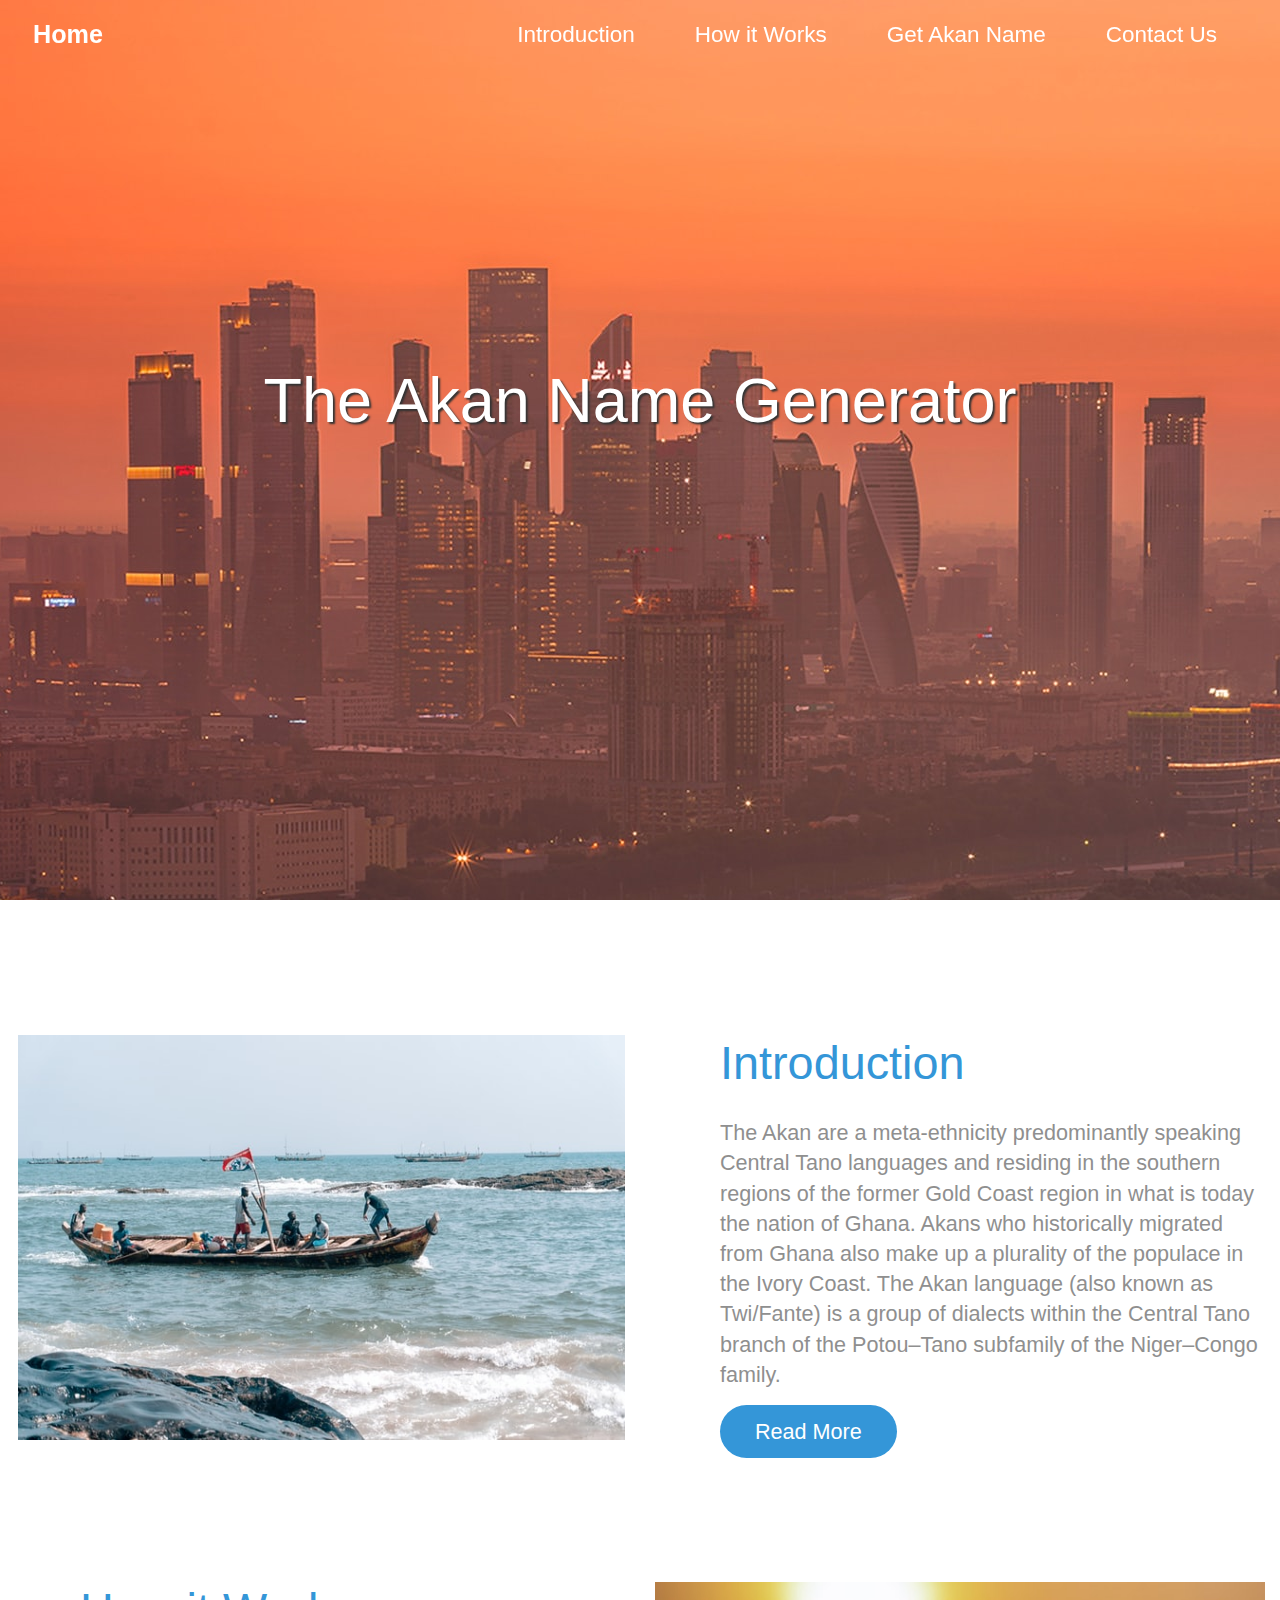
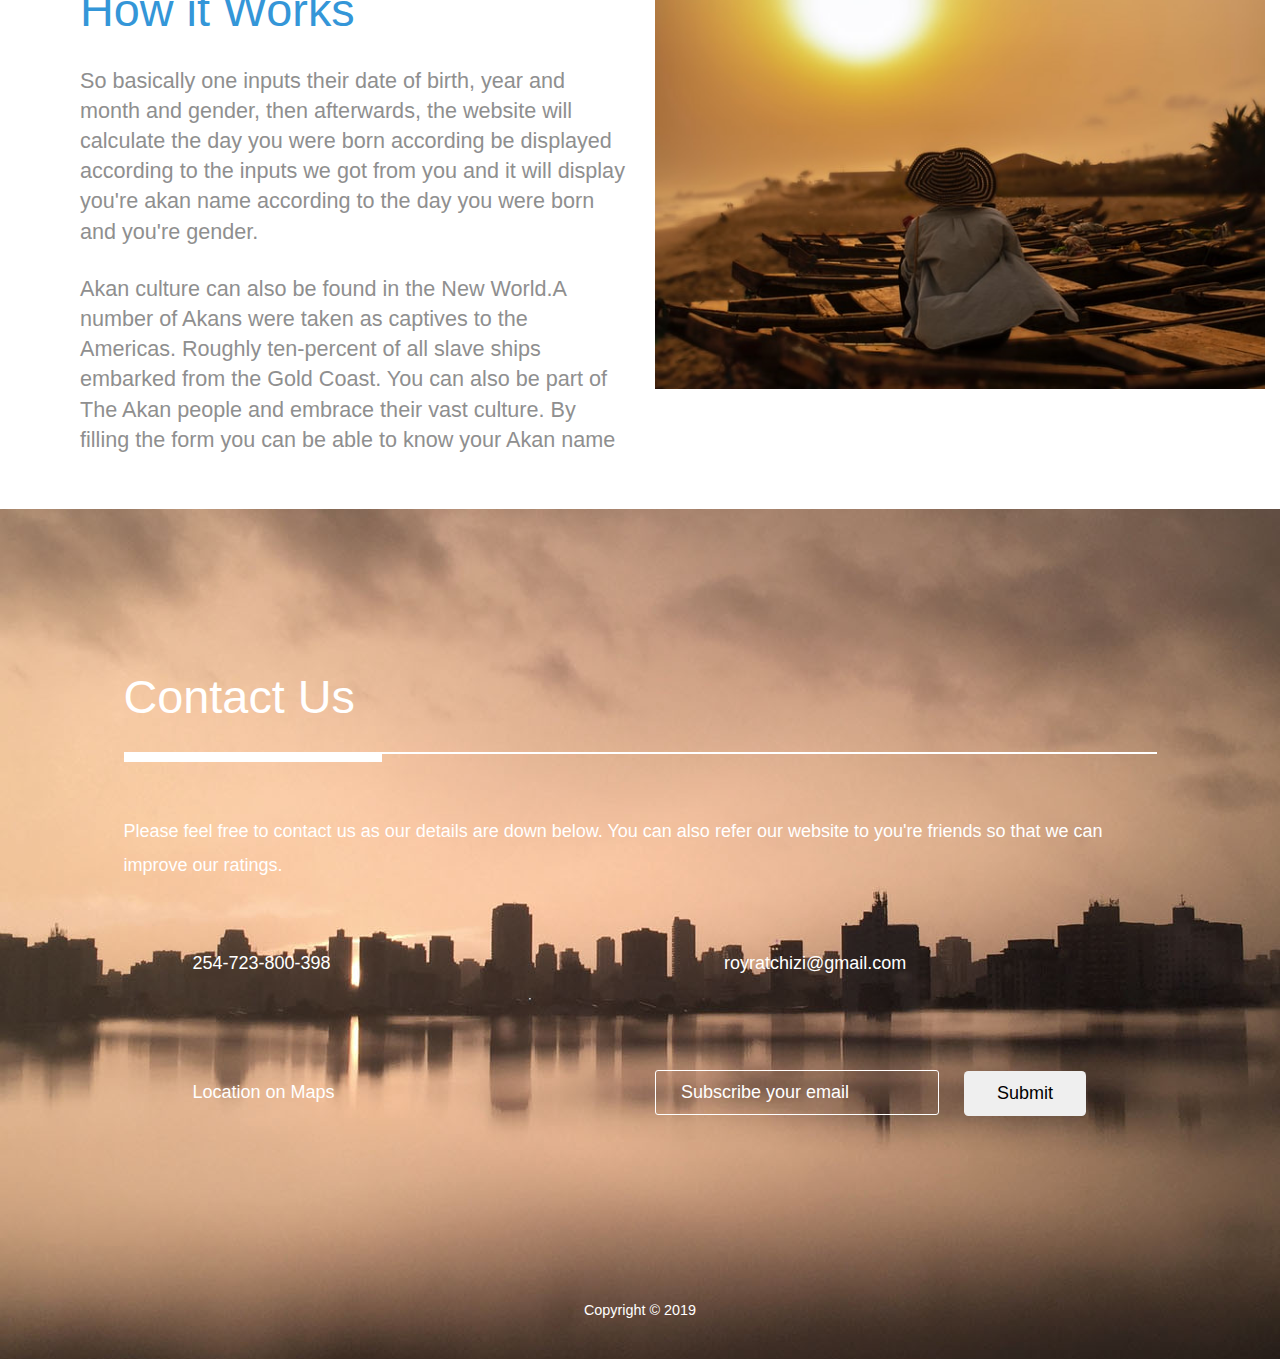
==== commit 86c12237: "ident code" ====
--- a/index.html
+++ b/index.html
@@ -38,7 +38,7 @@
             </li>
             <li class="nav-item">
               <a class="nav-link tm-nav-link" href="#contact">Contact Us</a>
-          </li>        
+            </li>
           </ul>
         </div>
       </div>
@@ -105,43 +105,43 @@
   <section id="contact" class="tm-section-pad-top tm-parallax-2">
     <div class="container tm-container-contact">
       <div class="row">
-          <div class="col-12">
-              <h2 class="mb-4 tm-section-title">Contact Us</h2>
-              <div class="mb-5 tm-underline">
-                <div class="tm-underline-inner"></div>
-              </div>
-              <p class="mb-5">
-                Please feel free to contact us as our details are down below. You can 
-                also refer our website to you're friends so that we can improve our 
-                ratings.
-              </p>
+        <div class="col-12">
+          <h2 class="mb-4 tm-section-title">Contact Us</h2>
+          <div class="mb-5 tm-underline">
+            <div class="tm-underline-inner"></div>
           </div>
-          
-          <div class="col-sm-12 col-md-6 d-flex align-items-center tm-contact-item">
-                <i class="fas fa-3x fa-phone mr-4"></i>
-                <span class="mb-0">254-723-800-398</span>             
-          </div>
-          <div class="col-sm-12 col-md-6 d-flex align-items-center tm-contact-item">
-                <i class="fas fa-3x fa-envelope mr-4"></i>
-                <span class="mb-0">royratchizi@gmail.com</span>              
-          </div>
-          <div class="col-sm-12 col-md-6 d-flex align-items-center tm-contact-item">
-                <i class="fas fa-3x fa-map-marker-alt mr-4"></i>
-                <span class="mb-0">Location on Maps</span>             
-          </div>
-          <div class="col-sm-12 col-md-6 d-flex align-items-center tm-contact-item">
-            <form action="" method="get">
-              <input name="email" type="email" placeholder="Subscribe your email" class="tm-input" required />
-              <button type="submit" class="btn tm-btn-submit">Submit</button>
-            </form>
-          </div>
+          <p class="mb-5">
+            Please feel free to contact us as our details are down below. You can
+            also refer our website to you're friends so that we can improve our
+            ratings.
+          </p>
+        </div>
+
+        <div class="col-sm-12 col-md-6 d-flex align-items-center tm-contact-item">
+          <i class="fas fa-3x fa-phone mr-4"></i>
+          <span class="mb-0">254-723-800-398</span>
+        </div>
+        <div class="col-sm-12 col-md-6 d-flex align-items-center tm-contact-item">
+          <i class="fas fa-3x fa-envelope mr-4"></i>
+          <span class="mb-0">royratchizi@gmail.com</span>
+        </div>
+        <div class="col-sm-12 col-md-6 d-flex align-items-center tm-contact-item">
+          <i class="fas fa-3x fa-map-marker-alt mr-4"></i>
+          <span class="mb-0">Location on Maps</span>
+        </div>
+        <div class="col-sm-12 col-md-6 d-flex align-items-center tm-contact-item">
+          <form action="" method="get">
+            <input name="email" type="email" placeholder="Subscribe your email" class="tm-input" required />
+            <button type="submit" class="btn tm-btn-submit">Submit</button>
+          </form>
+        </div>
       </div>
     </div>
-  <footer class="text-center small tm-footer">
-    <p class="mb-0">
-      Copyright &copy; 2019
-    </p>
-  </footer>
+    <footer class="text-center small tm-footer">
+      <p class="mb-0">
+        Copyright &copy; 2019
+      </p>
+    </footer>
   </section>
 </body>
 
